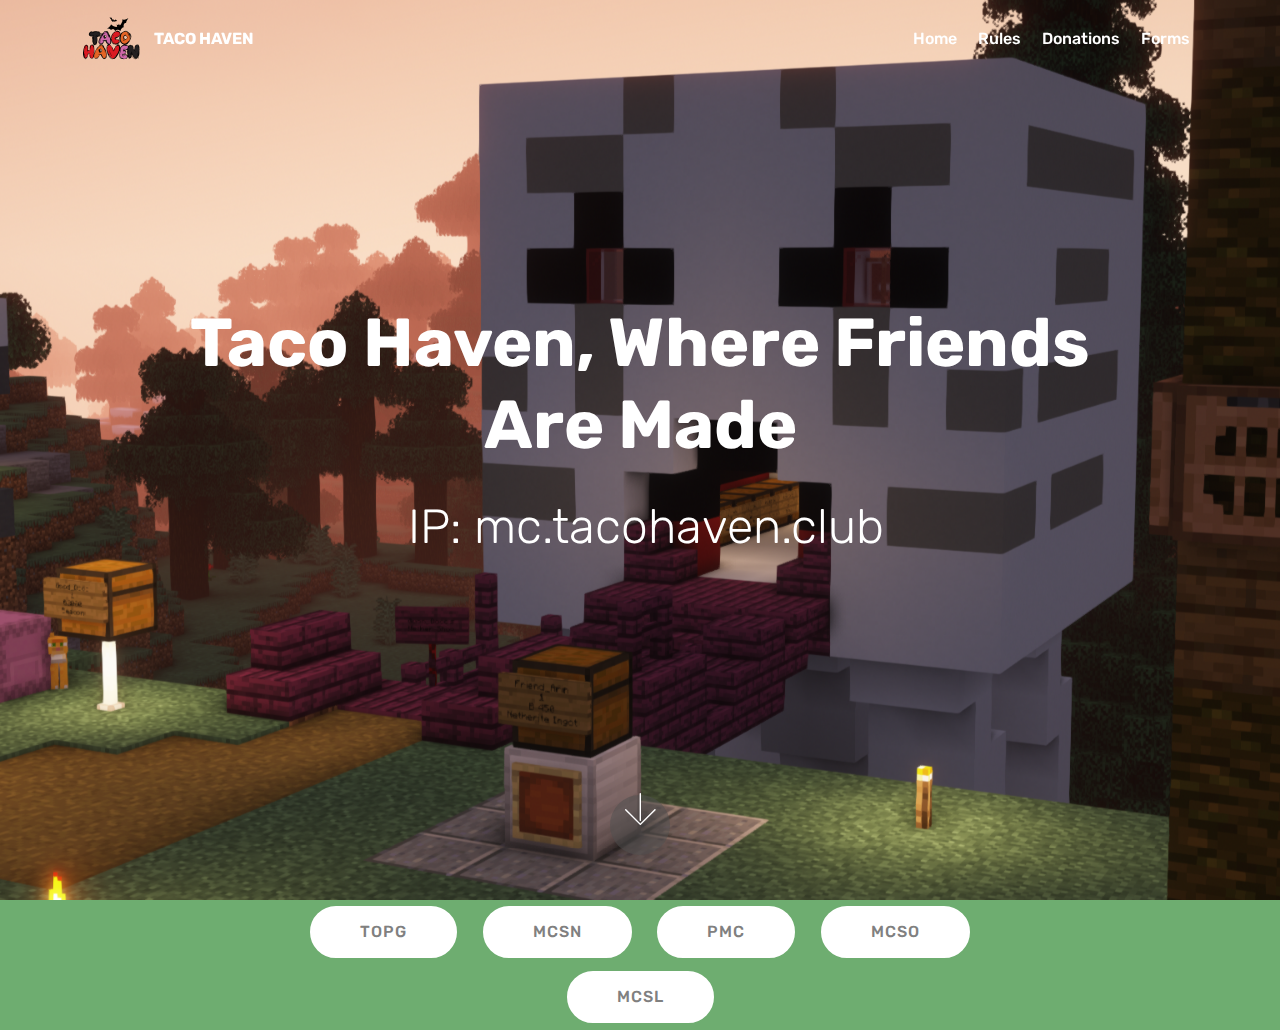
==== index.html @ 1fbe201d "Update index.html" ====
<!DOCTYPE html>
<html >
<head>
  <!-- Site made with Mobirise Website Builder v4.7.5, https://mobirise.com -->
  <meta charset="UTF-8">
  <meta http-equiv="X-UA-Compatible" content="IE=edge">
  <meta name="generator" content="Mobirise v4.7.5, mobirise.com">
  <meta name="viewport" content="width=device-width, initial-scale=1, minimum-scale=1">
  <link rel="shortcut icon" href="assets/images/logo.png-1-122x122.png" type="image/x-icon">
  <meta name="description" content="A Home Built By Taco">
  <title>Home</title>
  <link rel="stylesheet" href="assets/web/assets/mobirise-icons/mobirise-icons.css">
  <link rel="stylesheet" href="assets/tether/tether.min.css">
  <link rel="stylesheet" href="assets/bootstrap/css/bootstrap.min.css">
  <link rel="stylesheet" href="assets/bootstrap/css/bootstrap-grid.min.css">
  <link rel="stylesheet" href="assets/bootstrap/css/bootstrap-reboot.min.css">
  <link rel="stylesheet" href="assets/dropdown/css/style.css">
  <link rel="stylesheet" href="assets/theme/css/style.css">
  <link rel="stylesheet" href="assets/mobirise/css/mbr-additional.css" type="text/css">
  
  
  
</head>
<body>
  <section class="menu cid-sbFZeVt9je" once="menu" id="menu2-0">

    

    <nav class="navbar navbar-expand beta-menu navbar-dropdown align-items-center navbar-fixed-top navbar-toggleable-sm bg-color transparent">
        <button class="navbar-toggler navbar-toggler-right" type="button" data-toggle="collapse" data-target="#navbarSupportedContent" aria-controls="navbarSupportedContent" aria-expanded="false" aria-label="Toggle navigation">
            <div class="hamburger">
                <span></span>
                <span></span>
                <span></span>
                <span></span>
            </div>
        </button>
        <div class="menu-logo">
            <div class="navbar-brand">
                <span class="navbar-logo">
                    <a href="./">
                        <img src="assets/images/logo.png-1-122x122.png" alt="Mobirise" title="" style="height: 3.8rem;">
                    </a>
                </span>
                <span class="navbar-caption-wrap"><a class="navbar-caption text-white display-4" href="./">TACO HAVEN</a></span>
            </div>
        </div>
        <div class="collapse navbar-collapse" id="navbarSupportedContent">
            <ul class="navbar-nav nav-dropdown nav-right" data-app-modern-menu="true"><li class="nav-item">
                    <a class="nav-link link text-primary display-4" href="./">Home</a>
                </li><li class="nav-item"><a class="nav-link link text-primary display-4" href="Rules.html">Rules</a></li><li class="nav-item"><a class="nav-link link text-primary display-4" href="Donations.html">Donations</a></li>
                <li class="nav-item"><a class="nav-link link text-primary display-4" href="Forms.html">Forms</a></li></ul>
            
        </div>
    </nav>
</section>

<section class="engine"><a href="https://mobirise.me/j">website templates</a></section><section class="cid-sbG0SzFlGH mbr-fullscreen mbr-parallax-background" id="header2-1">

    

    

    <div class="container align-center">
        <div class="row justify-content-md-center">
            <div class="mbr-white col-md-10">
                <h1 class="mbr-section-title mbr-bold pb-3 mbr-fonts-style display-1">Taco Haven, Where Friends Are Made</h1>
                
                <p class="mbr-text pb-3 mbr-fonts-style display-2">&nbsp;IP: mc.tacohaven.club</p>
                
            </div>
        </div>
    </div>
    <div class="mbr-arrow hidden-sm-down" aria-hidden="true">
        <a href="#next">
            <i class="mbri-down mbr-iconfont"></i>
        </a>
    </div>
</section>

<section class="mbr-section content8 cid-sddBpFR9oE" id="content8-i">

    

    <div class="container">
        <div class="media-container-row title">
            <div class="col-12 col-md-8">
                <div class="mbr-section-btn align-center"><a class="btn btn-primary display-4" href="https://bit.ly/tacovote1" target="_blank">TOPG</a> <a class="btn btn-primary display-4" href="https://bit.ly/tacovote4" target="_blank">MCSN</a> <a class="btn btn-primary display-4" href="https://bit.ly/tacovote3" target="_blank">PMC</a> <a class="btn btn-primary display-4" href="https://bit.ly/tacovote2" target="_blank">MCSO</a> <a class="btn btn-primary display-4" href="https://bit.ly/tacovote5" target="_blank">MCSL</a></div>
            </div>
        </div>
    </div>
</section>


  <script src="assets/web/assets/jquery/jquery.min.js"></script>
  <script src="assets/popper/popper.min.js"></script>
  <script src="assets/tether/tether.min.js"></script>
  <script src="assets/bootstrap/js/bootstrap.min.js"></script>
  <script src="assets/smoothscroll/smooth-scroll.js"></script>
  <script src="assets/dropdown/js/script.min.js"></script>
  <script src="assets/touchswipe/jquery.touch-swipe.min.js"></script>
  <script src="assets/parallax/jarallax.min.js"></script>
  <script src="assets/theme/js/script.js"></script>
  
  
</body>
</html>
---- assets/web/assets/mobirise-icons/mobirise-icons.css ----
@font-face {
  font-family: 'MobiriseIcons';
  src:  url('mobirise-icons.eot?spat4u');
  src:  url('mobirise-icons.eot?spat4u#iefix') format('embedded-opentype'),
    url('mobirise-icons.ttf?spat4u') format('truetype'),
    url('mobirise-icons.woff?spat4u') format('woff'),
    url('mobirise-icons.svg?spat4u#MobiriseIcons') format('svg');
  font-weight: normal;
  font-style: normal;
}

[class^="mbri-"], [class*=" mbri-"] {
  /* use !important to prevent issues with browser extensions that change fonts */
  font-family: MobiriseIcons !important;
  speak: none;
  font-style: normal;
  font-weight: normal;
  font-variant: normal;
  text-transform: none;
  line-height: 1;

  /* Better Font Rendering =========== */
  -webkit-font-smoothing: antialiased;
  -moz-osx-font-smoothing: grayscale;
}

.mbri-add-submenu:before {
  content: "\e900";
}
.mbri-alert:before {
  content: "\e901";
}
.mbri-align-center:before {
  content: "\e902";
}
.mbri-align-justify:before {
  content: "\e903";
}
.mbri-align-left:before {
  content: "\e904";
}
.mbri-align-right:before {
  content: "\e905";
}
.mbri-android:before {
  content: "\e906";
}
.mbri-apple:before {
  content: "\e907";
}
.mbri-arrow-down:before {
  content: "\e908";
}
.mbri-arrow-next:before {
  content: "\e909";
}
.mbri-arrow-prev:before {
  content: "\e90a";
}
.mbri-arrow-up:before {
  content: "\e90b";
}
.mbri-bold:before {
  content: "\e90c";
}
.mbri-bookmark:before {
  content: "\e90d";
}
.mbri-bootstrap:before {
  content: "\e90e";
}
.mbri-briefcase:before {
  content: "\e90f";
}
.mbri-browse:before {
  content: "\e910";
}
.mbri-bulleted-list:before {
  content: "\e911";
}
.mbri-calendar:before {
  content: "\e912";
}
.mbri-camera:before {
  content: "\e913";
}
.mbri-cart-add:before {
  content: "\e914";
}
.mbri-cart-full:before {
  content: "\e915";
}
.mbri-cash:before {
  content: "\e916";
}
.mbri-change-style:before {
  content: "\e917";
}
.mbri-chat:before {
  content: "\e918";
}
.mbri-clock:before {
  content: "\e919";
}
.mbri-close:before {
  content: "\e91a";
}
.mbri-cloud:before {
  content: "\e91b";
}
.mbri-code:before {
  content: "\e91c";
}
.mbri-contact-form:before {
  content: "\e91d";
}
.mbri-credit-card:before {
  content: "\e91e";
}
.mbri-cursor-click:before {
  content: "\e91f";
}
.mbri-cust-feedback:before {
  content: "\e920";
}
.mbri-database:before {
  content: "\e921";
}
.mbri-delivery:before {
  content: "\e922";
}
.mbri-desktop:before {
  content: "\e923";
}
.mbri-devices:before {
  content: "\e924";
}
.mbri-down:before {
  content: "\e925";
}
.mbri-download:before {
  content: "\e989";
}
.mbri-drag-n-drop:before {
  content: "\e927";
}
.mbri-drag-n-drop2:before {
  content: "\e928";
}
.mbri-edit:before {
  content: "\e929";
}
.mbri-edit2:before {
  content: "\e92a";
}
.mbri-error:before {
  content: "\e92b";
}
.mbri-extension:before {
  content: "\e92c";
}
.mbri-features:before {
  content: "\e92d";
}
.mbri-file:before {
  content: "\e92e";
}
.mbri-flag:before {
  content: "\e92f";
}
.mbri-folder:before {
  content: "\e930";
}
.mbri-gift:before {
  content: "\e931";
}
.mbri-github:before {
  content: "\e932";
}
.mbri-globe:before {
  content: "\e933";
}
.mbri-globe-2:before {
  content: "\e934";
}
.mbri-growing-chart:before {
  content: "\e935";
}
.mbri-hearth:before {
  content: "\e936";
}
.mbri-help:before {
  content: "\e937";
}
.mbri-home:before {
  content: "\e938";
}
.mbri-hot-cup:before {
  content: "\e939";
}
.mbri-idea:before {
  content: "\e93a";
}
.mbri-image-gallery:before {
  content: "\e93b";
}
.mbri-image-slider:before {
  content: "\e93c";
}
.mbri-info:before {
  content: "\e93d";
}
.mbri-italic:before {
  content: "\e93e";
}
.mbri-key:before {
  content: "\e93f";
}
.mbri-laptop:before {
  content: "\e940";
}
.mbri-layers:before {
  content: "\e941";
}
.mbri-left-right:before {
  content: "\e942";
}
.mbri-left:before {
  content: "\e943";
}
.mbri-letter:before {
  content: "\e944";
}
.mbri-like:before {
  content: "\e945";
}
.mbri-link:before {
  content: "\e946";
}
.mbri-lock:before {
  content: "\e947";
}
.mbri-login:before {
  content: "\e948";
}
.mbri-logout:before {
  content: "\e949";
}
.mbri-magic-stick:before {
  content: "\e94a";
}
.mbri-map-pin:before {
  content: "\e94b";
}
.mbri-menu:before {
  content: "\e94c";
}
.mbri-mobile:before {
  content: "\e94d";
}
.mbri-mobile2:before {
  content: "\e94e";
}
.mbri-mobirise:before {
  content: "\e94f";
}
.mbri-more-horizontal:before {
  content: "\e950";
}
.mbri-more-vertical:before {
  content: "\e951";
}
.mbri-music:before {
  content: "\e952";
}
.mbri-new-file:before {
  content: "\e953";
}
.mbri-numbered-list:before {
  content: "\e954";
}
.mbri-opened-folder:before {
  content: "\e955";
}
.mbri-pages:before {
  content: "\e956";
}
.mbri-paper-plane:before {
  content: "\e957";
}
.mbri-paperclip:before {
  content: "\e958";
}
.mbri-photo:before {
  content: "\e959";
}
.mbri-photos:before {
  content: "\e95a";
}
.mbri-pin:before {
  content: "\e95b";
}
.mbri-play:before {
  content: "\e95c";
}
.mbri-plus:before {
  content: "\e95d";
}
.mbri-preview:before {
  content: "\e95e";
}
.mbri-print:before {
  content: "\e95f";
}
.mbri-protect:before {
  content: "\e960";
}
.mbri-question:before {
  content: "\e961";
}
.mbri-quote-left:before {
  content: "\e962";
}
.mbri-quote-right:before {
  content: "\e963";
}
.mbri-refresh:before {
  content: "\e964";
}
.mbri-responsive:before {
  content: "\e965";
}
.mbri-right:before {
  content: "\e966";
}
.mbri-rocket:before {
  content: "\e967";
}
.mbri-sad-face:before {
  content: "\e968";
}
.mbri-sale:before {
  content: "\e969";
}
.mbri-save:before {
  content: "\e96a";
}
.mbri-search:before {
  content: "\e96b";
}
.mbri-setting:before {
  content: "\e96c";
}
.mbri-setting2:before {
  content: "\e96d";
}
.mbri-setting3:before {
  content: "\e96e";
}
.mbri-share:before {
  content: "\e96f";
}
.mbri-shopping-bag:before {
  content: "\e970";
}
.mbri-shopping-basket:before {
  content: "\e971";
}
.mbri-shopping-cart:before {
  content: "\e972";
}
.mbri-sites:before {
  content: "\e973";
}
.mbri-smile-face:before {
  content: "\e974";
}
.mbri-speed:before {
  content: "\e975";
}
.mbri-star:before {
  content: "\e976";
}
.mbri-success:before {
  content: "\e977";
}
.mbri-sun:before {
  content: "\e978";
}
.mbri-sun2:before {
  content: "\e979";
}
.mbri-tablet:before {
  content: "\e97a";
}
.mbri-tablet-vertical:before {
  content: "\e97b";
}
.mbri-target:before {
  content: "\e97c";
}
.mbri-timer:before {
  content: "\e97d";
}
.mbri-to-ftp:before {
  content: "\e97e";
}
.mbri-to-local-drive:before {
  content: "\e97f";
}
.mbri-touch-swipe:before {
  content: "\e980";
}
.mbri-touch:before {
  content: "\e981";
}
.mbri-trash:before {
  content: "\e982";
}
.mbri-underline:before {
  content: "\e983";
}
.mbri-unlink:before {
  content: "\e984";
}
.mbri-unlock:before {
  content: "\e985";
}
.mbri-up-down:before {
  content: "\e986";
}
.mbri-up:before {
  content: "\e987";
}
.mbri-update:before {
  content: "\e988";
}
.mbri-upload:before {
 content: "\e926"; 
}
.mbri-user:before {
  content: "\e98a";
}
.mbri-user2:before {
  content: "\e98b";
}
.mbri-users:before {
  content: "\e98c";
}
.mbri-video:before {
  content: "\e98d";
}
.mbri-video-play:before {
  content: "\e98e";
}
.mbri-watch:before {
  content: "\e98f";
}
.mbri-website-theme:before {
  content: "\e990";
}
.mbri-wifi:before {
  content: "\e991";
}
.mbri-windows:before {
  content: "\e992";
}
.mbri-zoom-out:before {
  content: "\e993";
}
.mbri-redo:before {
  content: "\e994";
}
.mbri-undo:before {
  content: "\e995";
}
---- assets/dropdown/css/style.css ----
.navbar-dropdown {
  left: 0;
  padding: 0;
  position: absolute;
  right: 0;
  top: 0;
  transition: all 0.45s ease;
  z-index: 1030;
  background: #282828; }
  .navbar-dropdown .navbar-logo {
    margin-right: 0.8rem;
    transition: margin 0.3s ease-in-out;
    vertical-align: middle; }
    .navbar-dropdown .navbar-logo img {
      height: 3.125rem;
      transition: all 0.3s ease-in-out; }
    .navbar-dropdown .navbar-logo.mbr-iconfont {
      font-size: 3.125rem;
      line-height: 3.125rem; }
  .navbar-dropdown .navbar-caption {
    font-weight: 700;
    white-space: normal;
    vertical-align: -4px;
    line-height: 3.125rem !important; }
    .navbar-dropdown .navbar-caption, .navbar-dropdown .navbar-caption:hover {
      color: inherit;
      text-decoration: none; }
  .navbar-dropdown .mbr-iconfont + .navbar-caption {
    vertical-align: -1px; }
  .navbar-dropdown.navbar-fixed-top {
    position: fixed; }
  .navbar-dropdown .navbar-brand span {
    vertical-align: -4px; }
  .navbar-dropdown.bg-color.transparent {
    background: none; }
  .navbar-dropdown.navbar-short .navbar-brand {
    padding: 0.625rem 0; }
    .navbar-dropdown.navbar-short .navbar-brand span {
      vertical-align: -1px; }
  .navbar-dropdown.navbar-short .navbar-caption {
    line-height: 2.375rem !important;
    vertical-align: -2px; }
  .navbar-dropdown.navbar-short .navbar-logo {
    margin-right: 0.5rem; }
    .navbar-dropdown.navbar-short .navbar-logo img {
      height: 2.375rem; }
    .navbar-dropdown.navbar-short .navbar-logo.mbr-iconfont {
      font-size: 2.375rem;
      line-height: 2.375rem; }
  .navbar-dropdown.navbar-short .mbr-table-cell {
    height: 3.625rem; }
  .navbar-dropdown .navbar-close {
    left: 0.6875rem;
    position: fixed;
    top: 0.75rem;
    z-index: 1000; }
  .navbar-dropdown .hamburger-icon {
    content: "";
    display: inline-block;
    vertical-align: middle;
    width: 16px;
    -webkit-box-shadow: 0 -6px 0 1px #282828,0 0 0 1px #282828,0 6px 0 1px #282828;
    -moz-box-shadow: 0 -6px 0 1px #282828,0 0 0 1px #282828,0 6px 0 1px #282828;
    box-shadow: 0 -6px 0 1px #282828,0 0 0 1px #282828,0 6px 0 1px #282828; }

.dropdown-menu .dropdown-toggle[data-toggle="dropdown-submenu"]::after {
  border-bottom: 0.35em solid transparent;
  border-left: 0.35em solid;
  border-right: 0;
  border-top: 0.35em solid transparent;
  margin-left: 0.3rem; }

.dropdown-menu .dropdown-item:focus {
  outline: 0; }

.nav-dropdown {
  font-size: 0.75rem;
  font-weight: 500;
  height: auto !important; }
  .nav-dropdown .nav-btn {
    padding-left: 1rem; }
  .nav-dropdown .link {
    margin: .667em 1.667em;
    font-weight: 500;
    padding: 0;
    transition: color .2s ease-in-out; }
    .nav-dropdown .link.dropdown-toggle {
      margin-right: 2.583em; }
      .nav-dropdown .link.dropdown-toggle::after {
        margin-left: .25rem;
        border-top: 0.35em solid;
        border-right: 0.35em solid transparent;
        border-left: 0.35em solid transparent;
        border-bottom: 0; }
      .nav-dropdown .link.dropdown-toggle[aria-expanded="true"] {
        margin: 0;
        padding: 0.667em 3.263em  0.667em 1.667em; }
  .nav-dropdown .link::after,
  .nav-dropdown .dropdown-item::after {
    color: inherit; }
  .nav-dropdown .btn {
    font-size: 0.75rem;
    font-weight: 700;
    letter-spacing: 0;
    margin-bottom: 0;
    padding-left: 1.25rem;
    padding-right: 1.25rem; }
  .nav-dropdown .dropdown-menu {
    border-radius: 0;
    border: 0;
    left: 0;
    margin: 0;
    padding-bottom: 1.25rem;
    padding-top: 1.25rem;
    position: relative; }
  .nav-dropdown .dropdown-submenu {
    margin-left: 0.125rem;
    top: 0; }
  .nav-dropdown .dropdown-item {
    font-weight: 500;
    line-height: 2;
    padding: 0.3846em 4.615em 0.3846em 1.5385em;
    position: relative;
    transition: color .2s ease-in-out, background-color .2s ease-in-out; }
    .nav-dropdown .dropdown-item::after {
      margin-top: -0.3077em;
      position: absolute;
      right: 1.1538em;
      top: 50%; }
    .nav-dropdown .dropdown-item:focus, .nav-dropdown .dropdown-item:hover {
      background: none; }

@media (max-width: 767px) {
  .nav-dropdown.navbar-toggleable-sm {
    bottom: 0;
    display: none;
    left: 0;
    overflow-x: hidden;
    position: fixed;
    top: 0;
    transform: translateX(-100%);
    -ms-transform: translateX(-100%);
    -webkit-transform: translateX(-100%);
    width: 18.75rem;
    z-index: 999; } }
.nav-dropdown.navbar-toggleable-xl {
  bottom: 0;
  display: none;
  left: 0;
  overflow-x: hidden;
  position: fixed;
  top: 0;
  transform: translateX(-100%);
  -ms-transform: translateX(-100%);
  -webkit-transform: translateX(-100%);
  width: 18.75rem;
  z-index: 999; }

.nav-dropdown-sm {
  display: block !important;
  overflow-x: hidden;
  overflow: auto;
  padding-top: 3.875rem; }
  .nav-dropdown-sm::after {
    content: "";
    display: block;
    height: 3rem;
    width: 100%; }
  .nav-dropdown-sm.collapse.in ~ .navbar-close {
    display: block !important; }
  .nav-dropdown-sm.collapsing, .nav-dropdown-sm.collapse.in {
    transform: translateX(0);
    -ms-transform: translateX(0);
    -webkit-transform: translateX(0);
    transition: all 0.25s ease-out;
    -webkit-transition: all 0.25s ease-out;
    background: #282828; }
  .nav-dropdown-sm.collapsing[aria-expanded="false"] {
    transform: translateX(-100%);
    -ms-transform: translateX(-100%);
    -webkit-transform: translateX(-100%); }
  .nav-dropdown-sm .nav-item {
    display: block;
    margin-left: 0 !important;
    padding-left: 0; }
  .nav-dropdown-sm .link,
  .nav-dropdown-sm .dropdown-item {
    border-top: 1px dotted rgba(255, 255, 255, 0.1);
    font-size: 0.8125rem;
    line-height: 1.6;
    margin: 0 !important;
    padding: 0.875rem 2.4rem 0.875rem 1.5625rem !important;
    position: relative;
    white-space: normal; }
    .nav-dropdown-sm .link:focus, .nav-dropdown-sm .link:hover,
    .nav-dropdown-sm .dropdown-item:focus,
    .nav-dropdown-sm .dropdown-item:hover {
      background: rgba(0, 0, 0, 0.2) !important;
      color: #c0a375; }
  .nav-dropdown-sm .nav-btn {
    position: relative;
    padding: 1.5625rem 1.5625rem 0 1.5625rem; }
    .nav-dropdown-sm .nav-btn::before {
      border-top: 1px dotted rgba(255, 255, 255, 0.1);
      content: "";
      left: 0;
      position: absolute;
      top: 0;
      width: 100%; }
    .nav-dropdown-sm .nav-btn + .nav-btn {
      padding-top: 0.625rem; }
      .nav-dropdown-sm .nav-btn + .nav-btn::before {
        display: none; }
  .nav-dropdown-sm .btn {
    padding: 0.625rem 0; }
  .nav-dropdown-sm .dropdown-toggle[data-toggle="dropdown-submenu"]::after {
    margin-left: .25rem;
    border-top: 0.35em solid;
    border-right: 0.35em solid transparent;
    border-left: 0.35em solid transparent;
    border-bottom: 0; }
  .nav-dropdown-sm .dropdown-toggle[data-toggle="dropdown-submenu"][aria-expanded="true"]::after {
    border-top: 0;
    border-right: 0.35em solid transparent;
    border-left: 0.35em solid transparent;
    border-bottom: 0.35em solid; }
  .nav-dropdown-sm .dropdown-menu {
    margin: 0;
    padding: 0;
    position: relative;
    top: 0;
    left: 0;
    width: 100%;
    border: 0;
    float: none;
    border-radius: 0;
    background: none; }
  .nav-dropdown-sm .dropdown-submenu {
    left: 100%;
    margin-left: 0.125rem;
    margin-top: -1.25rem;
    top: 0; }

.navbar-toggleable-sm .nav-dropdown .dropdown-menu {
  position: absolute; }

.navbar-toggleable-sm .nav-dropdown .dropdown-submenu {
  left: 100%;
  margin-left: 0.125rem;
  margin-top: -1.25rem;
  top: 0; }

.navbar-toggleable-sm.opened .nav-dropdown .dropdown-menu {
  position: relative; }

.navbar-toggleable-sm.opened .nav-dropdown .dropdown-submenu {
  left: 0;
  margin-left: 00rem;
  margin-top: 0rem;
  top: 0; }

.is-builder .nav-dropdown.collapsing {
  transition: none !important; }

/*# sourceMappingURL=style.css.map */
---- assets/theme/css/style.css ----
/*!
 * Mobirise v4 theme (https://mobirise.com/)
 * Copyright 2017 Mobirise
 */
section {
  background-color: #eeeeee; }

section,
.container,
.container-fluid {
  position: relative;
  word-wrap: break-word; }

a.mbr-iconfont:hover {
  text-decoration: none; }

.article .lead p, .article .lead ul, .article .lead ol, .article .lead pre, .article .lead blockquote {
  margin-bottom: 0; }

a {
  font-style: normal;
  font-weight: 400;
  cursor: pointer; }
  a, a:hover {
    text-decoration: none; }

figure {
  margin-bottom: 0; }

body {
  color: #232323; }

h1, h2, h3, h4, h5, h6,
.h1, .h2, .h3, .h4, .h5, .h6,
.display-1, .display-2, .display-3, .display-4 {
  line-height: 1;
  word-break: break-word;
  word-wrap: break-word; }

b, strong {
  font-weight: bold; }

blockquote {
  padding: 10px 0 10px 20px;
  position: relative;
  border-left: 2px solid;
  border-color: #ff3366; }

input:-webkit-autofill, input:-webkit-autofill:hover, input:-webkit-autofill:focus, input:-webkit-autofill:active {
  transition-delay: 9999s;
  transition-property: background-color, color; }

textarea[type="hidden"] {
  display: none; }

body {
  position: relative; }

section {
  background-position: 50% 50%;
  background-repeat: no-repeat;
  background-size: cover; }
  section .mbr-background-video,
  section .mbr-background-video-preview {
    position: absolute;
    bottom: 0;
    left: 0;
    right: 0;
    top: 0; }

.hidden {
  visibility: hidden; }

.mbr-z-index20 {
  z-index: 20; }

/*! Base colors */
.mbr-white {
  color: #ffffff; }

.mbr-black {
  color: #000000; }

.mbr-bg-white {
  background-color: #ffffff; }

.mbr-bg-black {
  background-color: #000000; }

/*! Text-aligns */
.align-left {
  text-align: left; }

.align-center {
  text-align: center; }

.align-right {
  text-align: right; }

@media (max-width: 767px) {
  .align-left, .align-center, .align-right, .mbr-section-btn, .mbr-section-title {
    text-align: center; } }
/*! Font-weight  */
.mbr-light {
  font-weight: 300; }

.mbr-regular {
  font-weight: 400; }

.mbr-semibold {
  font-weight: 500; }

.mbr-bold {
  font-weight: 700; }

/*! Media  */
.media-size-item {
  -webkit-flex: 1 1 auto;
  -moz-flex: 1 1 auto;
  -ms-flex: 1 1 auto;
  -o-flex: 1 1 auto;
  flex: 1 1 auto; }

.media-content {
  -webkit-flex-basis: 100%;
  flex-basis: 100%; }

.media-container-row {
  display: -ms-flexbox;
  display: -webkit-flex;
  display: flex;
  -webkit-flex-direction: row;
  -ms-flex-direction: row;
  flex-direction: row;
  -webkit-flex-wrap: wrap;
  -ms-flex-wrap: wrap;
  flex-wrap: wrap;
  -webkit-justify-content: center;
  -ms-flex-pack: center;
  justify-content: center;
  -webkit-align-content: center;
  -ms-flex-line-pack: center;
  align-content: center;
  -webkit-align-items: start;
  -ms-flex-align: start;
  align-items: start; }
  .media-container-row .media-size-item {
    width: 400px; }

.media-container-column {
  display: -ms-flexbox;
  display: -webkit-flex;
  display: flex;
  -webkit-flex-direction: column;
  -ms-flex-direction: column;
  flex-direction: column;
  -webkit-flex-wrap: wrap;
  -ms-flex-wrap: wrap;
  flex-wrap: wrap;
  -webkit-justify-content: center;
  -ms-flex-pack: center;
  justify-content: center;
  -webkit-align-content: center;
  -ms-flex-line-pack: center;
  align-content: center;
  -webkit-align-items: stretch;
  -ms-flex-align: stretch;
  align-items: stretch; }
  .media-container-column > * {
    width: 100%; }

@media (min-width: 992px) {
  .media-container-row {
    -webkit-flex-wrap: nowrap;
    -ms-flex-wrap: nowrap;
    flex-wrap: nowrap; } }
figure {
  overflow: hidden; }

figure[mbr-media-size] {
  transition: width 0.1s; }

.mbr-figure img, .mbr-figure iframe {
  display: block;
  width: 100%; }

.card {
  background-color: transparent;
  border: none; }

.card-img {
  text-align: center;
  flex-shrink: 0; }

.media {
  max-width: 100%;
  margin: 0 auto; }

.mbr-figure {
  -ms-flex-item-align: center;
  -ms-grid-row-align: center;
  -webkit-align-self: center;
  align-self: center; }

.media-container > div {
  max-width: 100%; }

.mbr-figure img, .card-img img {
  width: 100%; }

@media (max-width: 991px) {
  .media-size-item {
    width: auto !important; }

  .media {
    width: auto; }

  .mbr-figure {
    width: 100% !important; } }
/*! Buttons */
.mbr-section-btn {
  margin-left: -.25rem;
  margin-right: -.25rem;
  font-size: 0; }

nav .mbr-section-btn {
  margin-left: 0rem;
  margin-right: 0rem; }

/*! Btn icon margin */
.btn .mbr-iconfont, .btn.btn-sm .mbr-iconfont {
  cursor: pointer;
  margin-right: 0.5rem; }

.btn.btn-md .mbr-iconfont, .btn.btn-md .mbr-iconfont {
  margin-right: 0.8rem; }

.mbr-regular {
  font-weight: 400; }

.mbr-semibold {
  font-weight: 500; }

.mbr-bold {
  font-weight: 700; }

[type="submit"] {
  -webkit-appearance: none; }

/*! Full-screen */
.mbr-fullscreen .mbr-overlay {
  min-height: 100vh; }

.mbr-fullscreen {
  display: flex;
  display: -webkit-flex;
  display: -moz-flex;
  display: -ms-flex;
  display: -o-flex;
  align-items: center;
  -webkit-align-items: center;
  min-height: 100vh;
  padding-top: 3rem;
  padding-bottom: 3rem; }

/*! Map */
.map {
  height: 25rem;
  position: relative; }
  .map iframe {
    width: 100%;
    height: 100%; }

/* Form */
.form-asterisk {
  font-family: initial;
  position: absolute;
  top: -2px;
  font-weight: normal; }

/*! Scroll to top arrow */
.mbr-arrow-up {
  bottom: 25px;
  right: 90px;
  position: fixed;
  text-align: right;
  z-index: 5000;
  color: #ffffff;
  font-size: 32px;
  transform: rotate(180deg);
  -webkit-transform: rotate(180deg); }

.mbr-arrow-up a {
  background: rgba(0, 0, 0, 0.2);
  border-radius: 3px;
  color: #fff;
  display: inline-block;
  height: 60px;
  width: 60px;
  outline-style: none !important;
  position: relative;
  text-decoration: none;
  transition: all .3s ease-in-out;
  cursor: pointer;
  text-align: center; }
  .mbr-arrow-up a:hover {
    background-color: rgba(0, 0, 0, 0.4); }
  .mbr-arrow-up a i {
    line-height: 60px; }

.mbr-arrow-up-icon {
  display: block;
  color: #fff; }

.mbr-arrow-up-icon::before {
  content: "\203a";
  display: inline-block;
  font-family: serif;
  font-size: 32px;
  line-height: 1;
  font-style: normal;
  position: relative;
  top: 6px;
  left: -4px;
  -webkit-transform: rotate(-90deg);
  transform: rotate(-90deg); }

/*! Arrow Down */
.mbr-arrow {
  position: absolute;
  bottom: 45px;
  left: 50%;
  width: 60px;
  height: 60px;
  cursor: pointer;
  background-color: rgba(80, 80, 80, 0.5);
  border-radius: 50%;
  -webkit-transform: translateX(-50%);
  transform: translateX(-50%); }
  .mbr-arrow > a {
    display: inline-block;
    text-decoration: none;
    outline-style: none;
    -webkit-animation: arrowdown 1.7s ease-in-out infinite;
    animation: arrowdown 1.7s ease-in-out infinite; }
    .mbr-arrow > a > i {
      position: absolute;
      top: -2px;
      left: 15px;
      font-size: 2rem; }

@keyframes arrowdown {
  0% {
    transform: translateY(0px);
    -webkit-transform: translateY(0px); }
  50% {
    transform: translateY(-5px);
    -webkit-transform: translateY(-5px); }
  100% {
    transform: translateY(0px);
    -webkit-transform: translateY(0px); } }
@-webkit-keyframes arrowdown {
  0% {
    transform: translateY(0px);
    -webkit-transform: translateY(0px); }
  50% {
    transform: translateY(-5px);
    -webkit-transform: translateY(-5px); }
  100% {
    transform: translateY(0px);
    -webkit-transform: translateY(0px); } }
@media (max-width: 500px) {
  .mbr-arrow-up {
    left: 50%;
    right: auto;
    transform: translateX(-50%) rotate(180deg);
    -webkit-transform: translateX(-50%) rotate(180deg); } }
/*Gradients animation*/
@keyframes gradient-animation {
  from {
    background-position: 0% 100%;
    animation-timing-function: ease-in-out; }
  to {
    background-position: 100% 0%;
    animation-timing-function: ease-in-out; } }
@-webkit-keyframes gradient-animation {
  from {
    background-position: 0% 100%;
    animation-timing-function: ease-in-out; }
  to {
    background-position: 100% 0%;
    animation-timing-function: ease-in-out; } }
.bg-gradient {
  background-size: 200% 200%;
  animation: gradient-animation 5s infinite alternate;
  -webkit-animation: gradient-animation 5s infinite alternate; }

.menu .navbar-brand {
  display: -webkit-flex; }
  .menu .navbar-brand span {
    display: flex;
    display: -webkit-flex; }
  .menu .navbar-brand .navbar-caption-wrap {
    display: -webkit-flex; }
  .menu .navbar-brand .navbar-logo img {
    display: -webkit-flex; }
@media (min-width: 768px) and (max-width: 991px) {
  .menu .navbar-toggleable-sm .navbar-nav {
    display: -webkit-box;
    display: -webkit-flex;
    display: -ms-flexbox; } }
@media (min-width: 992px) {
  .menu .navbar-nav.nav-dropdown {
    display: -webkit-flex; }
  .menu .navbar-toggleable-sm .navbar-collapse {
    display: -webkit-flex !important; } }

/*# sourceMappingURL=style.css.map */
.engine {
	position: absolute;
	text-indent: -2400px;
	text-align: center;
	padding: 0;
	top: 0;
	left: -2400px;
}
---- assets/mobirise/css/mbr-additional.css ----
@import url(https://fonts.googleapis.com/css?family=Rubik:300,300i,400,400i,500,500i,700,700i,900,900i);





body {
  font-style: normal;
  line-height: 1.5;
}
.mbr-section-title {
  font-style: normal;
  line-height: 1.2;
}
.mbr-section-subtitle {
  line-height: 1.3;
}
.mbr-text {
  font-style: normal;
  line-height: 1.6;
}
.display-1 {
  font-family: 'Rubik', sans-serif;
  font-size: 4.25rem;
}
.display-1 > .mbr-iconfont {
  font-size: 6.8rem;
}
.display-2 {
  font-family: 'Rubik', sans-serif;
  font-size: 3rem;
}
.display-2 > .mbr-iconfont {
  font-size: 4.8rem;
}
.display-4 {
  font-family: 'Rubik', sans-serif;
  font-size: 1rem;
}
.display-4 > .mbr-iconfont {
  font-size: 1.6rem;
}
.display-5 {
  font-family: 'Rubik', sans-serif;
  font-size: 1.5rem;
}
.display-5 > .mbr-iconfont {
  font-size: 2.4rem;
}
.display-7 {
  font-family: 'Rubik', sans-serif;
  font-size: 1rem;
}
.display-7 > .mbr-iconfont {
  font-size: 1.6rem;
}
/* ---- Fluid typography for mobile devices ---- */
/* 1.4 - font scale ratio ( bootstrap == 1.42857 ) */
/* 100vw - current viewport width */
/* (48 - 20)  48 == 48rem == 768px, 20 == 20rem == 320px(minimal supported viewport) */
/* 0.65 - min scale variable, may vary */
@media (max-width: 768px) {
  .display-1 {
    font-size: 3.4rem;
    font-size: calc( 2.1374999999999997rem + (4.25 - 2.1374999999999997) * ((100vw - 20rem) / (48 - 20)));
    line-height: calc( 1.4 * (2.1374999999999997rem + (4.25 - 2.1374999999999997) * ((100vw - 20rem) / (48 - 20))));
  }
  .display-2 {
    font-size: 2.4rem;
    font-size: calc( 1.7rem + (3 - 1.7) * ((100vw - 20rem) / (48 - 20)));
    line-height: calc( 1.4 * (1.7rem + (3 - 1.7) * ((100vw - 20rem) / (48 - 20))));
  }
  .display-4 {
    font-size: 0.8rem;
    font-size: calc( 1rem + (1 - 1) * ((100vw - 20rem) / (48 - 20)));
    line-height: calc( 1.4 * (1rem + (1 - 1) * ((100vw - 20rem) / (48 - 20))));
  }
  .display-5 {
    font-size: 1.2rem;
    font-size: calc( 1.175rem + (1.5 - 1.175) * ((100vw - 20rem) / (48 - 20)));
    line-height: calc( 1.4 * (1.175rem + (1.5 - 1.175) * ((100vw - 20rem) / (48 - 20))));
  }
}
/* Buttons */
.btn {
  font-weight: 500;
  border-width: 2px;
  font-style: normal;
  letter-spacing: 1px;
  margin: .4rem .8rem;
  white-space: normal;
  -webkit-transition: all 0.3s ease-in-out;
  -moz-transition: all 0.3s ease-in-out;
  transition: all 0.3s ease-in-out;
  padding: 1rem 3rem;
  border-radius: 3px;
  display: inline-flex;
  align-items: center;
  justify-content: center;
  word-break: break-word;
}
.btn-sm {
  font-weight: 500;
  letter-spacing: 1px;
  -webkit-transition: all 0.3s ease-in-out;
  -moz-transition: all 0.3s ease-in-out;
  transition: all 0.3s ease-in-out;
  padding: 0.6rem 1.5rem;
  border-radius: 3px;
}
.btn-md {
  font-weight: 500;
  letter-spacing: 1px;
  margin: .4rem .8rem !important;
  -webkit-transition: all 0.3s ease-in-out;
  -moz-transition: all 0.3s ease-in-out;
  transition: all 0.3s ease-in-out;
  padding: 1rem 3rem;
  border-radius: 3px;
}
.btn-lg {
  font-weight: 500;
  letter-spacing: 1px;
  margin: .4rem .8rem !important;
  -webkit-transition: all 0.3s ease-in-out;
  -moz-transition: all 0.3s ease-in-out;
  transition: all 0.3s ease-in-out;
  padding: 1.2rem 3.2rem;
  border-radius: 3px;
}
.bg-primary {
  background-color: #ffffff !important;
}
.bg-success {
  background-color: #f7ed4a !important;
}
.bg-info {
  background-color: #82786e !important;
}
.bg-warning {
  background-color: #879a9f !important;
}
.bg-danger {
  background-color: #b1a374 !important;
}
.btn-primary,
.btn-primary:active {
  background-color: #ffffff !important;
  border-color: #ffffff !important;
  color: #808080 !important;
}
.btn-primary:hover,
.btn-primary:focus,
.btn-primary.focus,
.btn-primary.active {
  color: #808080 !important;
  background-color: #d9d9d9 !important;
  border-color: #d9d9d9 !important;
}
.btn-primary.disabled,
.btn-primary:disabled {
  color: #808080 !important;
  background-color: #d9d9d9 !important;
  border-color: #d9d9d9 !important;
}
.btn-secondary,
.btn-secondary:active {
  background-color: #ff3366 !important;
  border-color: #ff3366 !important;
  color: #ffffff !important;
}
.btn-secondary:hover,
.btn-secondary:focus,
.btn-secondary.focus,
.btn-secondary.active {
  color: #ffffff !important;
  background-color: #e50039 !important;
  border-color: #e50039 !important;
}
.btn-secondary.disabled,
.btn-secondary:disabled {
  color: #ffffff !important;
  background-color: #e50039 !important;
  border-color: #e50039 !important;
}
.btn-info,
.btn-info:active {
  background-color: #82786e !important;
  border-color: #82786e !important;
  color: #ffffff !important;
}
.btn-info:hover,
.btn-info:focus,
.btn-info.focus,
.btn-info.active {
  color: #ffffff !important;
  background-color: #59524b !important;
  border-color: #59524b !important;
}
.btn-info.disabled,
.btn-info:disabled {
  color: #ffffff !important;
  background-color: #59524b !important;
  border-color: #59524b !important;
}
.btn-success,
.btn-success:active {
  background-color: #f7ed4a !important;
  border-color: #f7ed4a !important;
  color: #3f3c03 !important;
}
.btn-success:hover,
.btn-success:focus,
.btn-success.focus,
.btn-success.active {
  color: #3f3c03 !important;
  background-color: #eadd0a !important;
  border-color: #eadd0a !important;
}
.btn-success.disabled,
.btn-success:disabled {
  color: #3f3c03 !important;
  background-color: #eadd0a !important;
  border-color: #eadd0a !important;
}
.btn-warning,
.btn-warning:active {
  background-color: #879a9f !important;
  border-color: #879a9f !important;
  color: #ffffff !important;
}
.btn-warning:hover,
.btn-warning:focus,
.btn-warning.focus,
.btn-warning.active {
  color: #ffffff !important;
  background-color: #617479 !important;
  border-color: #617479 !important;
}
.btn-warning.disabled,
.btn-warning:disabled {
  color: #ffffff !important;
  background-color: #617479 !important;
  border-color: #617479 !important;
}
.btn-danger,
.btn-danger:active {
  background-color: #b1a374 !important;
  border-color: #b1a374 !important;
  color: #ffffff !important;
}
.btn-danger:hover,
.btn-danger:focus,
.btn-danger.focus,
.btn-danger.active {
  color: #ffffff !important;
  background-color: #8b7d4e !important;
  border-color: #8b7d4e !important;
}
.btn-danger.disabled,
.btn-danger:disabled {
  color: #ffffff !important;
  background-color: #8b7d4e !important;
  border-color: #8b7d4e !important;
}
.btn-white {
  color: #333333 !important;
}
.btn-white,
.btn-white:active {
  background-color: #ffffff !important;
  border-color: #ffffff !important;
  color: #808080 !important;
}
.btn-white:hover,
.btn-white:focus,
.btn-white.focus,
.btn-white.active {
  color: #808080 !important;
  background-color: #d9d9d9 !important;
  border-color: #d9d9d9 !important;
}
.btn-white.disabled,
.btn-white:disabled {
  color: #808080 !important;
  background-color: #d9d9d9 !important;
  border-color: #d9d9d9 !important;
}
.btn-black,
.btn-black:active {
  background-color: #333333 !important;
  border-color: #333333 !important;
  color: #ffffff !important;
}
.btn-black:hover,
.btn-black:focus,
.btn-black.focus,
.btn-black.active {
  color: #ffffff !important;
  background-color: #0d0d0d !important;
  border-color: #0d0d0d !important;
}
.btn-black.disabled,
.btn-black:disabled {
  color: #ffffff !important;
  background-color: #0d0d0d !important;
  border-color: #0d0d0d !important;
}
.btn-primary-outline,
.btn-primary-outline:active {
  background: none;
  border-color: #cccccc;
  color: #cccccc;
}
.btn-primary-outline:hover,
.btn-primary-outline:focus,
.btn-primary-outline.focus,
.btn-primary-outline.active {
  color: #808080;
  background-color: #ffffff;
  border-color: #ffffff;
}
.btn-primary-outline.disabled,
.btn-primary-outline:disabled {
  color: #808080 !important;
  background-color: #ffffff !important;
  border-color: #ffffff !important;
}
.btn-secondary-outline,
.btn-secondary-outline:active {
  background: none;
  border-color: #cc0033;
  color: #cc0033;
}
.btn-secondary-outline:hover,
.btn-secondary-outline:focus,
.btn-secondary-outline.focus,
.btn-secondary-outline.active {
  color: #ffffff;
  background-color: #ff3366;
  border-color: #ff3366;
}
.btn-secondary-outline.disabled,
.btn-secondary-outline:disabled {
  color: #ffffff !important;
  background-color: #ff3366 !important;
  border-color: #ff3366 !important;
}
.btn-info-outline,
.btn-info-outline:active {
  background: none;
  border-color: #4b453f;
  color: #4b453f;
}
.btn-info-outline:hover,
.btn-info-outline:focus,
.btn-info-outline.focus,
.btn-info-outline.active {
  color: #ffffff;
  background-color: #82786e;
  border-color: #82786e;
}
.btn-info-outline.disabled,
.btn-info-outline:disabled {
  color: #ffffff !important;
  background-color: #82786e !important;
  border-color: #82786e !important;
}
.btn-success-outline,
.btn-success-outline:active {
  background: none;
  border-color: #d2c609;
  color: #d2c609;
}
.btn-success-outline:hover,
.btn-success-outline:focus,
.btn-success-outline.focus,
.btn-success-outline.active {
  color: #3f3c03;
  background-color: #f7ed4a;
  border-color: #f7ed4a;
}
.btn-success-outline.disabled,
.btn-success-outline:disabled {
  color: #3f3c03 !important;
  background-color: #f7ed4a !important;
  border-color: #f7ed4a !important;
}
.btn-warning-outline,
.btn-warning-outline:active {
  background: none;
  border-color: #55666b;
  color: #55666b;
}
.btn-warning-outline:hover,
.btn-warning-outline:focus,
.btn-warning-outline.focus,
.btn-warning-outline.active {
  color: #ffffff;
  background-color: #879a9f;
  border-color: #879a9f;
}
.btn-warning-outline.disabled,
.btn-warning-outline:disabled {
  color: #ffffff !important;
  background-color: #879a9f !important;
  border-color: #879a9f !important;
}
.btn-danger-outline,
.btn-danger-outline:active {
  background: none;
  border-color: #7a6e45;
  color: #7a6e45;
}
.btn-danger-outline:hover,
.btn-danger-outline:focus,
.btn-danger-outline.focus,
.btn-danger-outline.active {
  color: #ffffff;
  background-color: #b1a374;
  border-color: #b1a374;
}
.btn-danger-outline.disabled,
.btn-danger-outline:disabled {
  color: #ffffff !important;
  background-color: #b1a374 !important;
  border-color: #b1a374 !important;
}
.btn-black-outline,
.btn-black-outline:active {
  background: none;
  border-color: #000000;
  color: #000000;
}
.btn-black-outline:hover,
.btn-black-outline:focus,
.btn-black-outline.focus,
.btn-black-outline.active {
  color: #ffffff;
  background-color: #333333;
  border-color: #333333;
}
.btn-black-outline.disabled,
.btn-black-outline:disabled {
  color: #ffffff !important;
  background-color: #333333 !important;
  border-color: #333333 !important;
}
.btn-white-outline,
.btn-white-outline:active,
.btn-white-outline.active {
  background: none;
  border-color: #ffffff;
  color: #ffffff;
}
.btn-white-outline:hover,
.btn-white-outline:focus,
.btn-white-outline.focus {
  color: #333333;
  background-color: #ffffff;
  border-color: #ffffff;
}
.text-primary {
  color: #ffffff !important;
}
.text-secondary {
  color: #ff3366 !important;
}
.text-success {
  color: #f7ed4a !important;
}
.text-info {
  color: #82786e !important;
}
.text-warning {
  color: #879a9f !important;
}
.text-danger {
  color: #b1a374 !important;
}
.text-white {
  color: #ffffff !important;
}
.text-black {
  color: #000000 !important;
}
a.text-primary:hover,
a.text-primary:focus {
  color: #cccccc !important;
}
a.text-secondary:hover,
a.text-secondary:focus {
  color: #cc0033 !important;
}
a.text-success:hover,
a.text-success:focus {
  color: #d2c609 !important;
}
a.text-info:hover,
a.text-info:focus {
  color: #4b453f !important;
}
a.text-warning:hover,
a.text-warning:focus {
  color: #55666b !important;
}
a.text-danger:hover,
a.text-danger:focus {
  color: #7a6e45 !important;
}
a.text-white:hover,
a.text-white:focus {
  color: #b3b3b3 !important;
}
a.text-black:hover,
a.text-black:focus {
  color: #4d4d4d !important;
}
.alert-success {
  background-color: #70c770;
}
.alert-info {
  background-color: #82786e;
}
.alert-warning {
  background-color: #879a9f;
}
.alert-danger {
  background-color: #b1a374;
}
.mbr-section-btn a.btn:not(.btn-form) {
  border-radius: 100px;
}
.mbr-section-btn a.btn:not(.btn-form):hover,
.mbr-section-btn a.btn:not(.btn-form):focus {
  box-shadow: none !important;
}
.mbr-section-btn a.btn:not(.btn-form):hover,
.mbr-section-btn a.btn:not(.btn-form):focus {
  box-shadow: 0 10px 40px 0 rgba(0, 0, 0, 0.2) !important;
  -webkit-box-shadow: 0 10px 40px 0 rgba(0, 0, 0, 0.2) !important;
}
.mbr-gallery-filter li a {
  border-radius: 100px !important;
}
.mbr-gallery-filter li.active .btn {
  background-color: #ffffff;
  border-color: #ffffff;
  color: #8c8c8c;
}
.mbr-gallery-filter li.active .btn:focus {
  box-shadow: none;
}
.nav-tabs .nav-link {
  border-radius: 100px !important;
}
.btn-form {
  border-radius: 0;
}
.btn-form:hover {
  cursor: pointer;
}
a,
a:hover {
  color: #ffffff;
}
.mbr-plan-header.bg-primary .mbr-plan-subtitle,
.mbr-plan-header.bg-primary .mbr-plan-price-desc {
  color: #ffffff;
}
.mbr-plan-header.bg-success .mbr-plan-subtitle,
.mbr-plan-header.bg-success .mbr-plan-price-desc {
  color: #ffffff;
}
.mbr-plan-header.bg-info .mbr-plan-subtitle,
.mbr-plan-header.bg-info .mbr-plan-price-desc {
  color: #beb8b2;
}
.mbr-plan-header.bg-warning .mbr-plan-subtitle,
.mbr-plan-header.bg-warning .mbr-plan-price-desc {
  color: #ced6d8;
}
.mbr-plan-header.bg-danger .mbr-plan-subtitle,
.mbr-plan-header.bg-danger .mbr-plan-price-desc {
  color: #dfd9c6;
}
/* Scroll to top button*/
.scrollToTop_wraper {
  display: none;
}
#scrollToTop a i:before {
  content: '';
  position: absolute;
  height: 40%;
  top: 25%;
  background: #fff;
  width: 2px;
  left: calc(50% - 1px);
}
#scrollToTop a i:after {
  content: '';
  position: absolute;
  display: block;
  border-top: 2px solid #fff;
  border-right: 2px solid #fff;
  width: 40%;
  height: 40%;
  left: 30%;
  bottom: 30%;
  transform: rotate(135deg);
}
/* Others*/
.note-check a[data-value=Rubik] {
  font-style: normal;
}
.mbr-arrow a {
  color: #ffffff;
}
@media (max-width: 767px) {
  .mbr-arrow {
    display: none;
  }
}
.form-control-label {
  position: relative;
  cursor: pointer;
  margin-bottom: .357em;
  padding: 0;
}
.alert {
  color: #ffffff;
  border-radius: 0;
  border: 0;
  font-size: .875rem;
  line-height: 1.5;
  margin-bottom: 1.875rem;
  padding: 1.25rem;
  position: relative;
}
.alert.alert-form::after {
  background-color: inherit;
  bottom: -7px;
  content: "";
  display: block;
  height: 14px;
  left: 50%;
  margin-left: -7px;
  position: absolute;
  transform: rotate(45deg);
  width: 14px;
}
.form-control {
  background-color: #f5f5f5;
  box-shadow: none;
  color: #565656;
  font-family: 'Rubik', sans-serif;
  font-size: 1rem;
  line-height: 1.43;
  min-height: 3.5em;
  padding: 1.07em .5em;
}
.form-control > .mbr-iconfont {
  font-size: 1.6rem;
}
.form-control,
.form-control:focus {
  border: 1px solid #e8e8e8;
}
.form-active .form-control:invalid {
  border-color: red;
}
.mbr-overlay {
  background-color: #000;
  bottom: 0;
  left: 0;
  opacity: .5;
  position: absolute;
  right: 0;
  top: 0;
  z-index: 0;
}
blockquote {
  font-style: italic;
  padding: 10px 0 10px 20px;
  font-size: 1.09rem;
  position: relative;
  border-color: #ffffff;
  border-width: 3px;
}
ul,
ol,
pre,
blockquote {
  margin-bottom: 2.3125rem;
}
pre {
  background: #f4f4f4;
  padding: 10px 24px;
  white-space: pre-wrap;
}
.inactive {
  -webkit-user-select: none;
  -moz-user-select: none;
  -ms-user-select: none;
  user-select: none;
  pointer-events: none;
  -webkit-user-drag: none;
  user-drag: none;
}
.mbr-section__comments .row {
  justify-content: center;
}
/* Forms */
.mbr-form .btn {
  margin: .4rem 0;
}
.mbr-form .input-group-btn a.btn {
  border-radius: 100px !important;
}
.mbr-form .input-group-btn a.btn:hover {
  box-shadow: 0 10px 40px 0 rgba(0, 0, 0, 0.2);
}
.mbr-form .input-group-btn button[type="submit"] {
  border-radius: 100px !important;
  padding: 1rem 3rem;
}
.mbr-form .input-group-btn button[type="submit"]:hover {
  box-shadow: 0 10px 40px 0 rgba(0, 0, 0, 0.2);
}
.form2 .form-control {
  border-top-left-radius: 100px;
  border-bottom-left-radius: 100px;
}
.form2 .input-group-btn a.btn {
  border-top-left-radius: 0 !important;
  border-bottom-left-radius: 0 !important;
}
.form2 .input-group-btn button[type="submit"] {
  border-top-left-radius: 0 !important;
  border-bottom-left-radius: 0 !important;
}
.form3 input[type="email"] {
  border-radius: 100px !important;
}
@media (max-width: 349px) {
  .form2 input[type="email"] {
    border-radius: 100px !important;
  }
  .form2 .input-group-btn a.btn {
    border-radius: 100px !important;
  }
  .form2 .input-group-btn button[type="submit"] {
    border-radius: 100px !important;
  }
}
@media (max-width: 767px) {
  .btn {
    font-size: .75rem !important;
  }
  .btn .mbr-iconfont {
    font-size: 1rem !important;
  }
}
/* Social block */
.btn-social {
  font-size: 20px;
  border-radius: 50%;
  padding: 0;
  width: 44px;
  height: 44px;
  line-height: 44px;
  text-align: center;
  position: relative;
  border: 2px solid #c0a375;
  border-color: #ffffff;
  color: #232323;
  cursor: pointer;
}
.btn-social i {
  top: 0;
  line-height: 44px;
  width: 44px;
}
.btn-social:hover {
  color: #fff;
  background: #ffffff;
}
.btn-social + .btn {
  margin-left: .1rem;
}
/* Footer */
.mbr-footer-content li::before,
.mbr-footer .mbr-contacts li::before {
  background: #ffffff;
}
.mbr-footer-content li a:hover,
.mbr-footer .mbr-contacts li a:hover {
  color: #ffffff;
}
.footer3 input[type="email"],
.footer4 input[type="email"] {
  border-radius: 100px !important;
}
.footer3 .input-group-btn a.btn,
.footer4 .input-group-btn a.btn {
  border-radius: 100px !important;
}
.footer3 .input-group-btn button[type="submit"],
.footer4 .input-group-btn button[type="submit"] {
  border-radius: 100px !important;
}
/* Headers*/
.header13 .form-inline input[type="email"],
.header14 .form-inline input[type="email"] {
  border-radius: 100px;
}
.header13 .form-inline input[type="text"],
.header14 .form-inline input[type="text"] {
  border-radius: 100px;
}
.header13 .form-inline input[type="tel"],
.header14 .form-inline input[type="tel"] {
  border-radius: 100px;
}
.header13 .form-inline a.btn,
.header14 .form-inline a.btn {
  border-radius: 100px;
}
.header13 .form-inline button,
.header14 .form-inline button {
  border-radius: 100px !important;
}
.offset-1 {
  margin-left: 8.33333%;
}
.offset-2 {
  margin-left: 16.66667%;
}
.offset-3 {
  margin-left: 25%;
}
.offset-4 {
  margin-left: 33.33333%;
}
.offset-5 {
  margin-left: 41.66667%;
}
.offset-6 {
  margin-left: 50%;
}
.offset-7 {
  margin-left: 58.33333%;
}
.offset-8 {
  margin-left: 66.66667%;
}
.offset-9 {
  margin-left: 75%;
}
.offset-10 {
  margin-left: 83.33333%;
}
.offset-11 {
  margin-left: 91.66667%;
}
@media (min-width: 576px) {
  .offset-sm-0 {
    margin-left: 0%;
  }
  .offset-sm-1 {
    margin-left: 8.33333%;
  }
  .offset-sm-2 {
    margin-left: 16.66667%;
  }
  .offset-sm-3 {
    margin-left: 25%;
  }
  .offset-sm-4 {
    margin-left: 33.33333%;
  }
  .offset-sm-5 {
    margin-left: 41.66667%;
  }
  .offset-sm-6 {
    margin-left: 50%;
  }
  .offset-sm-7 {
    margin-left: 58.33333%;
  }
  .offset-sm-8 {
    margin-left: 66.66667%;
  }
  .offset-sm-9 {
    margin-left: 75%;
  }
  .offset-sm-10 {
    margin-left: 83.33333%;
  }
  .offset-sm-11 {
    margin-left: 91.66667%;
  }
}
@media (min-width: 768px) {
  .offset-md-0 {
    margin-left: 0%;
  }
  .offset-md-1 {
    margin-left: 8.33333%;
  }
  .offset-md-2 {
    margin-left: 16.66667%;
  }
  .offset-md-3 {
    margin-left: 25%;
  }
  .offset-md-4 {
    margin-left: 33.33333%;
  }
  .offset-md-5 {
    margin-left: 41.66667%;
  }
  .offset-md-6 {
    margin-left: 50%;
  }
  .offset-md-7 {
    margin-left: 58.33333%;
  }
  .offset-md-8 {
    margin-left: 66.66667%;
  }
  .offset-md-9 {
    margin-left: 75%;
  }
  .offset-md-10 {
    margin-left: 83.33333%;
  }
  .offset-md-11 {
    margin-left: 91.66667%;
  }
}
@media (min-width: 992px) {
  .offset-lg-0 {
    margin-left: 0%;
  }
  .offset-lg-1 {
    margin-left: 8.33333%;
  }
  .offset-lg-2 {
    margin-left: 16.66667%;
  }
  .offset-lg-3 {
    margin-left: 25%;
  }
  .offset-lg-4 {
    margin-left: 33.33333%;
  }
  .offset-lg-5 {
    margin-left: 41.66667%;
  }
  .offset-lg-6 {
    margin-left: 50%;
  }
  .offset-lg-7 {
    margin-left: 58.33333%;
  }
  .offset-lg-8 {
    margin-left: 66.66667%;
  }
  .offset-lg-9 {
    margin-left: 75%;
  }
  .offset-lg-10 {
    margin-left: 83.33333%;
  }
  .offset-lg-11 {
    margin-left: 91.66667%;
  }
}
@media (min-width: 1200px) {
  .offset-xl-0 {
    margin-left: 0%;
  }
  .offset-xl-1 {
    margin-left: 8.33333%;
  }
  .offset-xl-2 {
    margin-left: 16.66667%;
  }
  .offset-xl-3 {
    margin-left: 25%;
  }
  .offset-xl-4 {
    margin-left: 33.33333%;
  }
  .offset-xl-5 {
    margin-left: 41.66667%;
  }
  .offset-xl-6 {
    margin-left: 50%;
  }
  .offset-xl-7 {
    margin-left: 58.33333%;
  }
  .offset-xl-8 {
    margin-left: 66.66667%;
  }
  .offset-xl-9 {
    margin-left: 75%;
  }
  .offset-xl-10 {
    margin-left: 83.33333%;
  }
  .offset-xl-11 {
    margin-left: 91.66667%;
  }
}
.navbar-toggler {
  -webkit-align-self: flex-start;
  -ms-flex-item-align: start;
  align-self: flex-start;
  padding: 0.25rem 0.75rem;
  font-size: 1.25rem;
  line-height: 1;
  background: transparent;
  border: 1px solid transparent;
  -webkit-border-radius: 0.25rem;
  border-radius: 0.25rem;
}
.navbar-toggler:focus,
.navbar-toggler:hover {
  text-decoration: none;
}
.navbar-toggler-icon {
  display: inline-block;
  width: 1.5em;
  height: 1.5em;
  vertical-align: middle;
  content: "";
  background: no-repeat center center;
  -webkit-background-size: 100% 100%;
  -o-background-size: 100% 100%;
  background-size: 100% 100%;
}
.navbar-toggler-left {
  position: absolute;
  left: 1rem;
}
.navbar-toggler-right {
  position: absolute;
  right: 1rem;
}
@media (max-width: 575px) {
  .navbar-toggleable .navbar-nav .dropdown-menu {
    position: static;
    float: none;
  }
  .navbar-toggleable > .container {
    padding-right: 0;
    padding-left: 0;
  }
}
@media (min-width: 576px) {
  .navbar-toggleable {
    -webkit-box-orient: horizontal;
    -webkit-box-direction: normal;
    -webkit-flex-direction: row;
    -ms-flex-direction: row;
    flex-direction: row;
    -webkit-flex-wrap: nowrap;
    -ms-flex-wrap: nowrap;
    flex-wrap: nowrap;
    -webkit-box-align: center;
    -webkit-align-items: center;
    -ms-flex-align: center;
    align-items: center;
  }
  .navbar-toggleable .navbar-nav {
    -webkit-box-orient: horizontal;
    -webkit-box-direction: normal;
    -webkit-flex-direction: row;
    -ms-flex-direction: row;
    flex-direction: row;
  }
  .navbar-toggleable .navbar-nav .nav-link {
    padding-right: .5rem;
    padding-left: .5rem;
  }
  .navbar-toggleable > .container {
    display: -webkit-box;
    display: -webkit-flex;
    display: -ms-flexbox;
    display: flex;
    -webkit-flex-wrap: nowrap;
    -ms-flex-wrap: nowrap;
    flex-wrap: nowrap;
    -webkit-box-align: center;
    -webkit-align-items: center;
    -ms-flex-align: center;
    align-items: center;
  }
  .navbar-toggleable .navbar-collapse {
    display: -webkit-box !important;
    display: -webkit-flex !important;
    display: -ms-flexbox !important;
    display: flex !important;
    width: 100%;
  }
  .navbar-toggleable .navbar-toggler {
    display: none;
  }
}
@media (max-width: 767px) {
  .navbar-toggleable-sm .navbar-nav .dropdown-menu {
    position: static;
    float: none;
  }
  .navbar-toggleable-sm > .container {
    padding-right: 0;
    padding-left: 0;
  }
}
@media (min-width: 768px) {
  .navbar-toggleable-sm {
    -webkit-box-orient: horizontal;
    -webkit-box-direction: normal;
    -webkit-flex-direction: row;
    -ms-flex-direction: row;
    flex-direction: row;
    -webkit-flex-wrap: nowrap;
    -ms-flex-wrap: nowrap;
    flex-wrap: nowrap;
    -webkit-box-align: center;
    -webkit-align-items: center;
    -ms-flex-align: center;
    align-items: center;
  }
  .navbar-toggleable-sm .navbar-nav {
    -webkit-box-orient: horizontal;
    -webkit-box-direction: normal;
    -webkit-flex-direction: row;
    -ms-flex-direction: row;
    flex-direction: row;
  }
  .navbar-toggleable-sm .navbar-nav .nav-link {
    padding-right: .5rem;
    padding-left: .5rem;
  }
  .navbar-toggleable-sm > .container {
    display: -webkit-box;
    display: -webkit-flex;
    display: -ms-flexbox;
    display: flex;
    -webkit-flex-wrap: nowrap;
    -ms-flex-wrap: nowrap;
    flex-wrap: nowrap;
    -webkit-box-align: center;
    -webkit-align-items: center;
    -ms-flex-align: center;
    align-items: center;
  }
  .navbar-toggleable-sm .navbar-collapse {
    display: -webkit-box !important;
    display: -webkit-flex !important;
    display: -ms-flexbox !important;
    display: flex !important;
    width: 100%;
  }
  .navbar-toggleable-sm .navbar-toggler {
    display: none;
  }
}
@media (max-width: 991px) {
  .navbar-toggleable-md .navbar-nav .dropdown-menu {
    position: static;
    float: none;
  }
  .navbar-toggleable-md > .container {
    padding-right: 0;
    padding-left: 0;
  }
}
@media (min-width: 992px) {
  .navbar-toggleable-md {
    -webkit-box-orient: horizontal;
    -webkit-box-direction: normal;
    -webkit-flex-direction: row;
    -ms-flex-direction: row;
    flex-direction: row;
    -webkit-flex-wrap: nowrap;
    -ms-flex-wrap: nowrap;
    flex-wrap: nowrap;
    -webkit-box-align: center;
    -webkit-align-items: center;
    -ms-flex-align: center;
    align-items: center;
  }
  .navbar-toggleable-md .navbar-nav {
    -webkit-box-orient: horizontal;
    -webkit-box-direction: normal;
    -webkit-flex-direction: row;
    -ms-flex-direction: row;
    flex-direction: row;
  }
  .navbar-toggleable-md .navbar-nav .nav-link {
    padding-right: .5rem;
    padding-left: .5rem;
  }
  .navbar-toggleable-md > .container {
    display: -webkit-box;
    display: -webkit-flex;
    display: -ms-flexbox;
    display: flex;
    -webkit-flex-wrap: nowrap;
    -ms-flex-wrap: nowrap;
    flex-wrap: nowrap;
    -webkit-box-align: center;
    -webkit-align-items: center;
    -ms-flex-align: center;
    align-items: center;
  }
  .navbar-toggleable-md .navbar-collapse {
    display: -webkit-box !important;
    display: -webkit-flex !important;
    display: -ms-flexbox !important;
    display: flex !important;
    width: 100%;
  }
  .navbar-toggleable-md .navbar-toggler {
    display: none;
  }
}
@media (max-width: 1199px) {
  .navbar-toggleable-lg .navbar-nav .dropdown-menu {
    position: static;
    float: none;
  }
  .navbar-toggleable-lg > .container {
    padding-right: 0;
    padding-left: 0;
  }
}
@media (min-width: 1200px) {
  .navbar-toggleable-lg {
    -webkit-box-orient: horizontal;
    -webkit-box-direction: normal;
    -webkit-flex-direction: row;
    -ms-flex-direction: row;
    flex-direction: row;
    -webkit-flex-wrap: nowrap;
    -ms-flex-wrap: nowrap;
    flex-wrap: nowrap;
    -webkit-box-align: center;
    -webkit-align-items: center;
    -ms-flex-align: center;
    align-items: center;
  }
  .navbar-toggleable-lg .navbar-nav {
    -webkit-box-orient: horizontal;
    -webkit-box-direction: normal;
    -webkit-flex-direction: row;
    -ms-flex-direction: row;
    flex-direction: row;
  }
  .navbar-toggleable-lg .navbar-nav .nav-link {
    padding-right: .5rem;
    padding-left: .5rem;
  }
  .navbar-toggleable-lg > .container {
    display: -webkit-box;
    display: -webkit-flex;
    display: -ms-flexbox;
    display: flex;
    -webkit-flex-wrap: nowrap;
    -ms-flex-wrap: nowrap;
    flex-wrap: nowrap;
    -webkit-box-align: center;
    -webkit-align-items: center;
    -ms-flex-align: center;
    align-items: center;
  }
  .navbar-toggleable-lg .navbar-collapse {
    display: -webkit-box !important;
    display: -webkit-flex !important;
    display: -ms-flexbox !important;
    display: flex !important;
    width: 100%;
  }
  .navbar-toggleable-lg .navbar-toggler {
    display: none;
  }
}
.navbar-toggleable-xl {
  -webkit-box-orient: horizontal;
  -webkit-box-direction: normal;
  -webkit-flex-direction: row;
  -ms-flex-direction: row;
  flex-direction: row;
  -webkit-flex-wrap: nowrap;
  -ms-flex-wrap: nowrap;
  flex-wrap: nowrap;
  -webkit-box-align: center;
  -webkit-align-items: center;
  -ms-flex-align: center;
  align-items: center;
}
.navbar-toggleable-xl .navbar-nav .dropdown-menu {
  position: static;
  float: none;
}
.navbar-toggleable-xl > .container {
  padding-right: 0;
  padding-left: 0;
}
.navbar-toggleable-xl .navbar-nav {
  -webkit-box-orient: horizontal;
  -webkit-box-direction: normal;
  -webkit-flex-direction: row;
  -ms-flex-direction: row;
  flex-direction: row;
}
.navbar-toggleable-xl .navbar-nav .nav-link {
  padding-right: .5rem;
  padding-left: .5rem;
}
.navbar-toggleable-xl > .container {
  display: -webkit-box;
  display: -webkit-flex;
  display: -ms-flexbox;
  display: flex;
  -webkit-flex-wrap: nowrap;
  -ms-flex-wrap: nowrap;
  flex-wrap: nowrap;
  -webkit-box-align: center;
  -webkit-align-items: center;
  -ms-flex-align: center;
  align-items: center;
}
.navbar-toggleable-xl .navbar-collapse {
  display: -webkit-box !important;
  display: -webkit-flex !important;
  display: -ms-flexbox !important;
  display: flex !important;
  width: 100%;
}
.navbar-toggleable-xl .navbar-toggler {
  display: none;
}
.card-img {
  width: auto;
}
.menu .navbar.collapsed:not(.beta-menu) {
  flex-direction: column;
}
.carousel-item.active,
.carousel-item-next,
.carousel-item-prev {
  display: -webkit-box;
  display: -webkit-flex;
  display: -ms-flexbox;
  display: flex;
}
.note-air-layout .dropup .dropdown-menu,
.note-air-layout .navbar-fixed-bottom .dropdown .dropdown-menu {
  bottom: initial !important;
}
html,
body {
  height: auto;
  min-height: 100vh;
}
.dropup .dropdown-toggle::after {
  display: none;
}
.cid-sbFZeVt9je .navbar {
  background: #232323;
  transition: none;
  min-height: 77px;
  padding: .5rem 0;
}
.cid-sbFZeVt9je .navbar-dropdown.bg-color.transparent.opened {
  background: #232323;
}
.cid-sbFZeVt9je a {
  font-style: normal;
}
.cid-sbFZeVt9je .nav-item span {
  padding-right: 0.4em;
  line-height: 0.5em;
  vertical-align: text-bottom;
  position: relative;
  text-decoration: none;
}
.cid-sbFZeVt9je .nav-item a {
  display: flex;
  align-items: center;
  justify-content: center;
  padding: 0.7rem 0 !important;
  margin: 0rem .65rem !important;
}
.cid-sbFZeVt9je .nav-item:focus,
.cid-sbFZeVt9je .nav-link:focus {
  outline: none;
}
.cid-sbFZeVt9je .btn {
  padding: 0.4rem 1.5rem;
  display: inline-flex;
  align-items: center;
}
.cid-sbFZeVt9je .btn .mbr-iconfont {
  font-size: 1.6rem;
}
.cid-sbFZeVt9je .menu-logo {
  margin-right: auto;
}
.cid-sbFZeVt9je .menu-logo .navbar-brand {
  display: flex;
  margin-left: 5rem;
  padding: 0;
  transition: padding .2s;
  min-height: 3.8rem;
  align-items: center;
}
.cid-sbFZeVt9je .menu-logo .navbar-brand .navbar-caption-wrap {
  display: flex;
  -webkit-align-items: center;
  align-items: center;
  word-break: break-word;
  min-width: 7rem;
  margin: .3rem 0;
}
.cid-sbFZeVt9je .menu-logo .navbar-brand .navbar-caption-wrap .navbar-caption {
  line-height: 1.2rem !important;
  padding-right: 2rem;
}
.cid-sbFZeVt9je .menu-logo .navbar-brand .navbar-logo {
  font-size: 4rem;
  transition: font-size 0.25s;
}
.cid-sbFZeVt9je .menu-logo .navbar-brand .navbar-logo img {
  display: flex;
}
.cid-sbFZeVt9je .menu-logo .navbar-brand .navbar-logo .mbr-iconfont {
  transition: font-size 0.25s;
}
.cid-sbFZeVt9je .navbar-toggleable-sm .navbar-collapse {
  justify-content: flex-end;
  -webkit-justify-content: flex-end;
  padding-right: 5rem;
  width: auto;
}
.cid-sbFZeVt9je .navbar-toggleable-sm .navbar-collapse .navbar-nav {
  flex-wrap: wrap;
  -webkit-flex-wrap: wrap;
  padding-left: 0;
}
.cid-sbFZeVt9je .navbar-toggleable-sm .navbar-collapse .navbar-nav .nav-item {
  -webkit-align-self: center;
  align-self: center;
}
.cid-sbFZeVt9je .navbar-toggleable-sm .navbar-collapse .navbar-buttons {
  padding-left: 0;
  padding-bottom: 0;
}
.cid-sbFZeVt9je .dropdown .dropdown-menu {
  background: #232323;
  display: none;
  position: absolute;
  min-width: 5rem;
  padding-top: 1.4rem;
  padding-bottom: 1.4rem;
  text-align: left;
}
.cid-sbFZeVt9je .dropdown .dropdown-menu .dropdown-item {
  width: auto;
  padding: 0.235em 1.5385em 0.235em 1.5385em !important;
}
.cid-sbFZeVt9je .dropdown .dropdown-menu .dropdown-item::after {
  right: 0.5rem;
}
.cid-sbFZeVt9je .dropdown .dropdown-menu .dropdown-submenu {
  margin: 0;
}
.cid-sbFZeVt9je .dropdown.open > .dropdown-menu {
  display: block;
}
.cid-sbFZeVt9je .navbar-toggleable-sm.opened:after {
  position: absolute;
  width: 100vw;
  height: 100vh;
  content: '';
  background-color: rgba(0, 0, 0, 0.1);
  left: 0;
  bottom: 0;
  transform: translateY(100%);
  -webkit-transform: translateY(100%);
  z-index: 1000;
}
.cid-sbFZeVt9je .navbar.navbar-short {
  min-height: 60px;
  transition: all .2s;
}
.cid-sbFZeVt9je .navbar.navbar-short .navbar-toggler-right {
  top: 20px;
}
.cid-sbFZeVt9je .navbar.navbar-short .navbar-logo a {
  font-size: 2.5rem !important;
  line-height: 2.5rem;
  transition: font-size 0.25s;
}
.cid-sbFZeVt9je .navbar.navbar-short .navbar-logo a .mbr-iconfont {
  font-size: 2.5rem !important;
}
.cid-sbFZeVt9je .navbar.navbar-short .navbar-logo a img {
  height: 3rem !important;
}
.cid-sbFZeVt9je .navbar.navbar-short .navbar-brand {
  min-height: 3rem;
}
.cid-sbFZeVt9je button.navbar-toggler {
  width: 31px;
  height: 18px;
  cursor: pointer;
  transition: all .2s;
  top: 1.5rem;
  right: 1rem;
}
.cid-sbFZeVt9je button.navbar-toggler:focus {
  outline: none;
}
.cid-sbFZeVt9je button.navbar-toggler .hamburger span {
  position: absolute;
  right: 0;
  width: 30px;
  height: 2px;
  border-right: 5px;
  background-color: #efefef;
}
.cid-sbFZeVt9je button.navbar-toggler .hamburger span:nth-child(1) {
  top: 0;
  transition: all .2s;
}
.cid-sbFZeVt9je button.navbar-toggler .hamburger span:nth-child(2) {
  top: 8px;
  transition: all .15s;
}
.cid-sbFZeVt9je button.navbar-toggler .hamburger span:nth-child(3) {
  top: 8px;
  transition: all .15s;
}
.cid-sbFZeVt9je button.navbar-toggler .hamburger span:nth-child(4) {
  top: 16px;
  transition: all .2s;
}
.cid-sbFZeVt9je nav.opened .hamburger span:nth-child(1) {
  top: 8px;
  width: 0;
  opacity: 0;
  right: 50%;
  transition: all .2s;
}
.cid-sbFZeVt9je nav.opened .hamburger span:nth-child(2) {
  -webkit-transform: rotate(45deg);
  transform: rotate(45deg);
  transition: all .25s;
}
.cid-sbFZeVt9je nav.opened .hamburger span:nth-child(3) {
  -webkit-transform: rotate(-45deg);
  transform: rotate(-45deg);
  transition: all .25s;
}
.cid-sbFZeVt9je nav.opened .hamburger span:nth-child(4) {
  top: 8px;
  width: 0;
  opacity: 0;
  right: 50%;
  transition: all .2s;
}
.cid-sbFZeVt9je .collapsed.navbar-expand {
  flex-direction: column;
}
.cid-sbFZeVt9je .collapsed .btn {
  display: flex;
}
.cid-sbFZeVt9je .collapsed .navbar-collapse {
  display: none !important;
  padding-right: 0 !important;
}
.cid-sbFZeVt9je .collapsed .navbar-collapse.collapsing,
.cid-sbFZeVt9je .collapsed .navbar-collapse.show {
  display: block !important;
}
.cid-sbFZeVt9je .collapsed .navbar-collapse.collapsing .navbar-nav,
.cid-sbFZeVt9je .collapsed .navbar-collapse.show .navbar-nav {
  display: block;
  text-align: center;
}
.cid-sbFZeVt9je .collapsed .navbar-collapse.collapsing .navbar-nav .nav-item,
.cid-sbFZeVt9je .collapsed .navbar-collapse.show .navbar-nav .nav-item {
  clear: both;
}
.cid-sbFZeVt9je .collapsed .navbar-collapse.collapsing .navbar-nav .nav-item:last-child,
.cid-sbFZeVt9je .collapsed .navbar-collapse.show .navbar-nav .nav-item:last-child {
  margin-bottom: 1rem;
}
.cid-sbFZeVt9je .collapsed .navbar-collapse.collapsing .navbar-buttons,
.cid-sbFZeVt9je .collapsed .navbar-collapse.show .navbar-buttons {
  text-align: center;
}
.cid-sbFZeVt9je .collapsed .navbar-collapse.collapsing .navbar-buttons:last-child,
.cid-sbFZeVt9je .collapsed .navbar-collapse.show .navbar-buttons:last-child {
  margin-bottom: 1rem;
}
.cid-sbFZeVt9je .collapsed button.navbar-toggler {
  display: block;
}
.cid-sbFZeVt9je .collapsed .navbar-brand {
  margin-left: 1rem !important;
}
.cid-sbFZeVt9je .collapsed .navbar-toggleable-sm {
  flex-direction: column;
  -webkit-flex-direction: column;
}
.cid-sbFZeVt9je .collapsed .dropdown .dropdown-menu {
  width: 100%;
  text-align: center;
  position: relative;
  opacity: 0;
  display: block;
  height: 0;
  visibility: hidden;
  padding: 0;
  transition-duration: .5s;
  transition-property: opacity,padding,height;
}
.cid-sbFZeVt9je .collapsed .dropdown.open > .dropdown-menu {
  position: relative;
  opacity: 1;
  height: auto;
  padding: 1.4rem 0;
  visibility: visible;
}
.cid-sbFZeVt9je .collapsed .dropdown .dropdown-submenu {
  left: 0;
  text-align: center;
  width: 100%;
}
.cid-sbFZeVt9je .collapsed .dropdown .dropdown-toggle[data-toggle="dropdown-submenu"]::after {
  margin-top: 0;
  position: inherit;
  right: 0;
  top: 50%;
  display: inline-block;
  width: 0;
  height: 0;
  margin-left: .3em;
  vertical-align: middle;
  content: "";
  border-top: .30em solid;
  border-right: .30em solid transparent;
  border-left: .30em solid transparent;
}
@media (max-width: 991px) {
  .cid-sbFZeVt9je.navbar-expand {
    flex-direction: column;
  }
  .cid-sbFZeVt9je img {
    height: 3.8rem !important;
  }
  .cid-sbFZeVt9je .btn {
    display: flex;
  }
  .cid-sbFZeVt9je button.navbar-toggler {
    display: block;
  }
  .cid-sbFZeVt9je .navbar-brand {
    margin-left: 1rem !important;
  }
  .cid-sbFZeVt9je .navbar-toggleable-sm {
    flex-direction: column;
    -webkit-flex-direction: column;
  }
  .cid-sbFZeVt9je .navbar-collapse {
    display: none !important;
    padding-right: 0 !important;
  }
  .cid-sbFZeVt9je .navbar-collapse.collapsing,
  .cid-sbFZeVt9je .navbar-collapse.show {
    display: block !important;
  }
  .cid-sbFZeVt9je .navbar-collapse.collapsing .navbar-nav,
  .cid-sbFZeVt9je .navbar-collapse.show .navbar-nav {
    display: block;
    text-align: center;
  }
  .cid-sbFZeVt9je .navbar-collapse.collapsing .navbar-nav .nav-item,
  .cid-sbFZeVt9je .navbar-collapse.show .navbar-nav .nav-item {
    clear: both;
  }
  .cid-sbFZeVt9je .navbar-collapse.collapsing .navbar-nav .nav-item:last-child,
  .cid-sbFZeVt9je .navbar-collapse.show .navbar-nav .nav-item:last-child {
    margin-bottom: 1rem;
  }
  .cid-sbFZeVt9je .navbar-collapse.collapsing .navbar-buttons,
  .cid-sbFZeVt9je .navbar-collapse.show .navbar-buttons {
    text-align: center;
  }
  .cid-sbFZeVt9je .navbar-collapse.collapsing .navbar-buttons:last-child,
  .cid-sbFZeVt9je .navbar-collapse.show .navbar-buttons:last-child {
    margin-bottom: 1rem;
  }
  .cid-sbFZeVt9je .dropdown .dropdown-menu {
    width: 100%;
    text-align: center;
    position: relative;
    opacity: 0;
    display: block;
    height: 0;
    visibility: hidden;
    padding: 0;
    transition-duration: .5s;
    transition-property: opacity,padding,height;
  }
  .cid-sbFZeVt9je .dropdown.open > .dropdown-menu {
    position: relative;
    opacity: 1;
    height: auto;
    padding: 1.4rem 0;
    visibility: visible;
  }
  .cid-sbFZeVt9je .dropdown .dropdown-submenu {
    left: 0;
    text-align: center;
    width: 100%;
  }
  .cid-sbFZeVt9je .dropdown .dropdown-toggle[data-toggle="dropdown-submenu"]::after {
    margin-top: 0;
    position: inherit;
    right: 0;
    top: 50%;
    display: inline-block;
    width: 0;
    height: 0;
    margin-left: .3em;
    vertical-align: middle;
    content: "";
    border-top: .30em solid;
    border-right: .30em solid transparent;
    border-left: .30em solid transparent;
  }
}
@media (min-width: 767px) {
  .cid-sbFZeVt9je .menu-logo {
    flex-shrink: 0;
  }
}
.cid-sbFZeVt9je .navbar-collapse {
  flex-basis: auto;
}
.cid-sbFZeVt9je .nav-link:hover,
.cid-sbFZeVt9je .dropdown-item:hover {
  color: #cccccc !important;
}
.cid-scscBsijcQ {
  padding-top: 90px;
  padding-bottom: 90px;
  background-image: url("../../../assets/images/tbj8bpt3yqhbj4ykanmspf.png-1-1280x720.png");
}
.cid-scscBsijcQ H1 {
  text-align: left;
}
.cid-sd7bD4Nc9v {
  padding-top: 60px;
  padding-bottom: 60px;
  background-color: #ffffff;
}
.cid-sd7bD4Nc9v .mbr-text {
  color: #767676;
}
.cid-sbFZeVt9je .navbar {
  background: #232323;
  transition: none;
  min-height: 77px;
  padding: .5rem 0;
}
.cid-sbFZeVt9je .navbar-dropdown.bg-color.transparent.opened {
  background: #232323;
}
.cid-sbFZeVt9je a {
  font-style: normal;
}
.cid-sbFZeVt9je .nav-item span {
  padding-right: 0.4em;
  line-height: 0.5em;
  vertical-align: text-bottom;
  position: relative;
  text-decoration: none;
}
.cid-sbFZeVt9je .nav-item a {
  display: flex;
  align-items: center;
  justify-content: center;
  padding: 0.7rem 0 !important;
  margin: 0rem .65rem !important;
}
.cid-sbFZeVt9je .nav-item:focus,
.cid-sbFZeVt9je .nav-link:focus {
  outline: none;
}
.cid-sbFZeVt9je .btn {
  padding: 0.4rem 1.5rem;
  display: inline-flex;
  align-items: center;
}
.cid-sbFZeVt9je .btn .mbr-iconfont {
  font-size: 1.6rem;
}
.cid-sbFZeVt9je .menu-logo {
  margin-right: auto;
}
.cid-sbFZeVt9je .menu-logo .navbar-brand {
  display: flex;
  margin-left: 5rem;
  padding: 0;
  transition: padding .2s;
  min-height: 3.8rem;
  align-items: center;
}
.cid-sbFZeVt9je .menu-logo .navbar-brand .navbar-caption-wrap {
  display: flex;
  -webkit-align-items: center;
  align-items: center;
  word-break: break-word;
  min-width: 7rem;
  margin: .3rem 0;
}
.cid-sbFZeVt9je .menu-logo .navbar-brand .navbar-caption-wrap .navbar-caption {
  line-height: 1.2rem !important;
  padding-right: 2rem;
}
.cid-sbFZeVt9je .menu-logo .navbar-brand .navbar-logo {
  font-size: 4rem;
  transition: font-size 0.25s;
}
.cid-sbFZeVt9je .menu-logo .navbar-brand .navbar-logo img {
  display: flex;
}
.cid-sbFZeVt9je .menu-logo .navbar-brand .navbar-logo .mbr-iconfont {
  transition: font-size 0.25s;
}
.cid-sbFZeVt9je .navbar-toggleable-sm .navbar-collapse {
  justify-content: flex-end;
  -webkit-justify-content: flex-end;
  padding-right: 5rem;
  width: auto;
}
.cid-sbFZeVt9je .navbar-toggleable-sm .navbar-collapse .navbar-nav {
  flex-wrap: wrap;
  -webkit-flex-wrap: wrap;
  padding-left: 0;
}
.cid-sbFZeVt9je .navbar-toggleable-sm .navbar-collapse .navbar-nav .nav-item {
  -webkit-align-self: center;
  align-self: center;
}
.cid-sbFZeVt9je .navbar-toggleable-sm .navbar-collapse .navbar-buttons {
  padding-left: 0;
  padding-bottom: 0;
}
.cid-sbFZeVt9je .dropdown .dropdown-menu {
  background: #232323;
  display: none;
  position: absolute;
  min-width: 5rem;
  padding-top: 1.4rem;
  padding-bottom: 1.4rem;
  text-align: left;
}
.cid-sbFZeVt9je .dropdown .dropdown-menu .dropdown-item {
  width: auto;
  padding: 0.235em 1.5385em 0.235em 1.5385em !important;
}
.cid-sbFZeVt9je .dropdown .dropdown-menu .dropdown-item::after {
  right: 0.5rem;
}
.cid-sbFZeVt9je .dropdown .dropdown-menu .dropdown-submenu {
  margin: 0;
}
.cid-sbFZeVt9je .dropdown.open > .dropdown-menu {
  display: block;
}
.cid-sbFZeVt9je .navbar-toggleable-sm.opened:after {
  position: absolute;
  width: 100vw;
  height: 100vh;
  content: '';
  background-color: rgba(0, 0, 0, 0.1);
  left: 0;
  bottom: 0;
  transform: translateY(100%);
  -webkit-transform: translateY(100%);
  z-index: 1000;
}
.cid-sbFZeVt9je .navbar.navbar-short {
  min-height: 60px;
  transition: all .2s;
}
.cid-sbFZeVt9je .navbar.navbar-short .navbar-toggler-right {
  top: 20px;
}
.cid-sbFZeVt9je .navbar.navbar-short .navbar-logo a {
  font-size: 2.5rem !important;
  line-height: 2.5rem;
  transition: font-size 0.25s;
}
.cid-sbFZeVt9je .navbar.navbar-short .navbar-logo a .mbr-iconfont {
  font-size: 2.5rem !important;
}
.cid-sbFZeVt9je .navbar.navbar-short .navbar-logo a img {
  height: 3rem !important;
}
.cid-sbFZeVt9je .navbar.navbar-short .navbar-brand {
  min-height: 3rem;
}
.cid-sbFZeVt9je button.navbar-toggler {
  width: 31px;
  height: 18px;
  cursor: pointer;
  transition: all .2s;
  top: 1.5rem;
  right: 1rem;
}
.cid-sbFZeVt9je button.navbar-toggler:focus {
  outline: none;
}
.cid-sbFZeVt9je button.navbar-toggler .hamburger span {
  position: absolute;
  right: 0;
  width: 30px;
  height: 2px;
  border-right: 5px;
  background-color: #efefef;
}
.cid-sbFZeVt9je button.navbar-toggler .hamburger span:nth-child(1) {
  top: 0;
  transition: all .2s;
}
.cid-sbFZeVt9je button.navbar-toggler .hamburger span:nth-child(2) {
  top: 8px;
  transition: all .15s;
}
.cid-sbFZeVt9je button.navbar-toggler .hamburger span:nth-child(3) {
  top: 8px;
  transition: all .15s;
}
.cid-sbFZeVt9je button.navbar-toggler .hamburger span:nth-child(4) {
  top: 16px;
  transition: all .2s;
}
.cid-sbFZeVt9je nav.opened .hamburger span:nth-child(1) {
  top: 8px;
  width: 0;
  opacity: 0;
  right: 50%;
  transition: all .2s;
}
.cid-sbFZeVt9je nav.opened .hamburger span:nth-child(2) {
  -webkit-transform: rotate(45deg);
  transform: rotate(45deg);
  transition: all .25s;
}
.cid-sbFZeVt9je nav.opened .hamburger span:nth-child(3) {
  -webkit-transform: rotate(-45deg);
  transform: rotate(-45deg);
  transition: all .25s;
}
.cid-sbFZeVt9je nav.opened .hamburger span:nth-child(4) {
  top: 8px;
  width: 0;
  opacity: 0;
  right: 50%;
  transition: all .2s;
}
.cid-sbFZeVt9je .collapsed.navbar-expand {
  flex-direction: column;
}
.cid-sbFZeVt9je .collapsed .btn {
  display: flex;
}
.cid-sbFZeVt9je .collapsed .navbar-collapse {
  display: none !important;
  padding-right: 0 !important;
}
.cid-sbFZeVt9je .collapsed .navbar-collapse.collapsing,
.cid-sbFZeVt9je .collapsed .navbar-collapse.show {
  display: block !important;
}
.cid-sbFZeVt9je .collapsed .navbar-collapse.collapsing .navbar-nav,
.cid-sbFZeVt9je .collapsed .navbar-collapse.show .navbar-nav {
  display: block;
  text-align: center;
}
.cid-sbFZeVt9je .collapsed .navbar-collapse.collapsing .navbar-nav .nav-item,
.cid-sbFZeVt9je .collapsed .navbar-collapse.show .navbar-nav .nav-item {
  clear: both;
}
.cid-sbFZeVt9je .collapsed .navbar-collapse.collapsing .navbar-nav .nav-item:last-child,
.cid-sbFZeVt9je .collapsed .navbar-collapse.show .navbar-nav .nav-item:last-child {
  margin-bottom: 1rem;
}
.cid-sbFZeVt9je .collapsed .navbar-collapse.collapsing .navbar-buttons,
.cid-sbFZeVt9je .collapsed .navbar-collapse.show .navbar-buttons {
  text-align: center;
}
.cid-sbFZeVt9je .collapsed .navbar-collapse.collapsing .navbar-buttons:last-child,
.cid-sbFZeVt9je .collapsed .navbar-collapse.show .navbar-buttons:last-child {
  margin-bottom: 1rem;
}
.cid-sbFZeVt9je .collapsed button.navbar-toggler {
  display: block;
}
.cid-sbFZeVt9je .collapsed .navbar-brand {
  margin-left: 1rem !important;
}
.cid-sbFZeVt9je .collapsed .navbar-toggleable-sm {
  flex-direction: column;
  -webkit-flex-direction: column;
}
.cid-sbFZeVt9je .collapsed .dropdown .dropdown-menu {
  width: 100%;
  text-align: center;
  position: relative;
  opacity: 0;
  display: block;
  height: 0;
  visibility: hidden;
  padding: 0;
  transition-duration: .5s;
  transition-property: opacity,padding,height;
}
.cid-sbFZeVt9je .collapsed .dropdown.open > .dropdown-menu {
  position: relative;
  opacity: 1;
  height: auto;
  padding: 1.4rem 0;
  visibility: visible;
}
.cid-sbFZeVt9je .collapsed .dropdown .dropdown-submenu {
  left: 0;
  text-align: center;
  width: 100%;
}
.cid-sbFZeVt9je .collapsed .dropdown .dropdown-toggle[data-toggle="dropdown-submenu"]::after {
  margin-top: 0;
  position: inherit;
  right: 0;
  top: 50%;
  display: inline-block;
  width: 0;
  height: 0;
  margin-left: .3em;
  vertical-align: middle;
  content: "";
  border-top: .30em solid;
  border-right: .30em solid transparent;
  border-left: .30em solid transparent;
}
@media (max-width: 991px) {
  .cid-sbFZeVt9je.navbar-expand {
    flex-direction: column;
  }
  .cid-sbFZeVt9je img {
    height: 3.8rem !important;
  }
  .cid-sbFZeVt9je .btn {
    display: flex;
  }
  .cid-sbFZeVt9je button.navbar-toggler {
    display: block;
  }
  .cid-sbFZeVt9je .navbar-brand {
    margin-left: 1rem !important;
  }
  .cid-sbFZeVt9je .navbar-toggleable-sm {
    flex-direction: column;
    -webkit-flex-direction: column;
  }
  .cid-sbFZeVt9je .navbar-collapse {
    display: none !important;
    padding-right: 0 !important;
  }
  .cid-sbFZeVt9je .navbar-collapse.collapsing,
  .cid-sbFZeVt9je .navbar-collapse.show {
    display: block !important;
  }
  .cid-sbFZeVt9je .navbar-collapse.collapsing .navbar-nav,
  .cid-sbFZeVt9je .navbar-collapse.show .navbar-nav {
    display: block;
    text-align: center;
  }
  .cid-sbFZeVt9je .navbar-collapse.collapsing .navbar-nav .nav-item,
  .cid-sbFZeVt9je .navbar-collapse.show .navbar-nav .nav-item {
    clear: both;
  }
  .cid-sbFZeVt9je .navbar-collapse.collapsing .navbar-nav .nav-item:last-child,
  .cid-sbFZeVt9je .navbar-collapse.show .navbar-nav .nav-item:last-child {
    margin-bottom: 1rem;
  }
  .cid-sbFZeVt9je .navbar-collapse.collapsing .navbar-buttons,
  .cid-sbFZeVt9je .navbar-collapse.show .navbar-buttons {
    text-align: center;
  }
  .cid-sbFZeVt9je .navbar-collapse.collapsing .navbar-buttons:last-child,
  .cid-sbFZeVt9je .navbar-collapse.show .navbar-buttons:last-child {
    margin-bottom: 1rem;
  }
  .cid-sbFZeVt9je .dropdown .dropdown-menu {
    width: 100%;
    text-align: center;
    position: relative;
    opacity: 0;
    display: block;
    height: 0;
    visibility: hidden;
    padding: 0;
    transition-duration: .5s;
    transition-property: opacity,padding,height;
  }
  .cid-sbFZeVt9je .dropdown.open > .dropdown-menu {
    position: relative;
    opacity: 1;
    height: auto;
    padding: 1.4rem 0;
    visibility: visible;
  }
  .cid-sbFZeVt9je .dropdown .dropdown-submenu {
    left: 0;
    text-align: center;
    width: 100%;
  }
  .cid-sbFZeVt9je .dropdown .dropdown-toggle[data-toggle="dropdown-submenu"]::after {
    margin-top: 0;
    position: inherit;
    right: 0;
    top: 50%;
    display: inline-block;
    width: 0;
    height: 0;
    margin-left: .3em;
    vertical-align: middle;
    content: "";
    border-top: .30em solid;
    border-right: .30em solid transparent;
    border-left: .30em solid transparent;
  }
}
@media (min-width: 767px) {
  .cid-sbFZeVt9je .menu-logo {
    flex-shrink: 0;
  }
}
.cid-sbFZeVt9je .navbar-collapse {
  flex-basis: auto;
}
.cid-sbFZeVt9je .nav-link:hover,
.cid-sbFZeVt9je .dropdown-item:hover {
  color: #cccccc !important;
}
.cid-sbG0SzFlGH {
  background-image: url("../../../assets/images/ihfgqk2fuby69nwrbmbtqx.png-1280x720.png");
}
.cid-sbG0SzFlGH H1 {
  text-align: center;
}
.cid-sddBpFR9oE {
  padding-top: 0px;
  padding-bottom: 0px;
  background-color: #6ead70;
}
.cid-sbFZeVt9je .navbar {
  background: #232323;
  transition: none;
  min-height: 77px;
  padding: .5rem 0;
}
.cid-sbFZeVt9je .navbar-dropdown.bg-color.transparent.opened {
  background: #232323;
}
.cid-sbFZeVt9je a {
  font-style: normal;
}
.cid-sbFZeVt9je .nav-item span {
  padding-right: 0.4em;
  line-height: 0.5em;
  vertical-align: text-bottom;
  position: relative;
  text-decoration: none;
}
.cid-sbFZeVt9je .nav-item a {
  display: flex;
  align-items: center;
  justify-content: center;
  padding: 0.7rem 0 !important;
  margin: 0rem .65rem !important;
}
.cid-sbFZeVt9je .nav-item:focus,
.cid-sbFZeVt9je .nav-link:focus {
  outline: none;
}
.cid-sbFZeVt9je .btn {
  padding: 0.4rem 1.5rem;
  display: inline-flex;
  align-items: center;
}
.cid-sbFZeVt9je .btn .mbr-iconfont {
  font-size: 1.6rem;
}
.cid-sbFZeVt9je .menu-logo {
  margin-right: auto;
}
.cid-sbFZeVt9je .menu-logo .navbar-brand {
  display: flex;
  margin-left: 5rem;
  padding: 0;
  transition: padding .2s;
  min-height: 3.8rem;
  align-items: center;
}
.cid-sbFZeVt9je .menu-logo .navbar-brand .navbar-caption-wrap {
  display: flex;
  -webkit-align-items: center;
  align-items: center;
  word-break: break-word;
  min-width: 7rem;
  margin: .3rem 0;
}
.cid-sbFZeVt9je .menu-logo .navbar-brand .navbar-caption-wrap .navbar-caption {
  line-height: 1.2rem !important;
  padding-right: 2rem;
}
.cid-sbFZeVt9je .menu-logo .navbar-brand .navbar-logo {
  font-size: 4rem;
  transition: font-size 0.25s;
}
.cid-sbFZeVt9je .menu-logo .navbar-brand .navbar-logo img {
  display: flex;
}
.cid-sbFZeVt9je .menu-logo .navbar-brand .navbar-logo .mbr-iconfont {
  transition: font-size 0.25s;
}
.cid-sbFZeVt9je .navbar-toggleable-sm .navbar-collapse {
  justify-content: flex-end;
  -webkit-justify-content: flex-end;
  padding-right: 5rem;
  width: auto;
}
.cid-sbFZeVt9je .navbar-toggleable-sm .navbar-collapse .navbar-nav {
  flex-wrap: wrap;
  -webkit-flex-wrap: wrap;
  padding-left: 0;
}
.cid-sbFZeVt9je .navbar-toggleable-sm .navbar-collapse .navbar-nav .nav-item {
  -webkit-align-self: center;
  align-self: center;
}
.cid-sbFZeVt9je .navbar-toggleable-sm .navbar-collapse .navbar-buttons {
  padding-left: 0;
  padding-bottom: 0;
}
.cid-sbFZeVt9je .dropdown .dropdown-menu {
  background: #232323;
  display: none;
  position: absolute;
  min-width: 5rem;
  padding-top: 1.4rem;
  padding-bottom: 1.4rem;
  text-align: left;
}
.cid-sbFZeVt9je .dropdown .dropdown-menu .dropdown-item {
  width: auto;
  padding: 0.235em 1.5385em 0.235em 1.5385em !important;
}
.cid-sbFZeVt9je .dropdown .dropdown-menu .dropdown-item::after {
  right: 0.5rem;
}
.cid-sbFZeVt9je .dropdown .dropdown-menu .dropdown-submenu {
  margin: 0;
}
.cid-sbFZeVt9je .dropdown.open > .dropdown-menu {
  display: block;
}
.cid-sbFZeVt9je .navbar-toggleable-sm.opened:after {
  position: absolute;
  width: 100vw;
  height: 100vh;
  content: '';
  background-color: rgba(0, 0, 0, 0.1);
  left: 0;
  bottom: 0;
  transform: translateY(100%);
  -webkit-transform: translateY(100%);
  z-index: 1000;
}
.cid-sbFZeVt9je .navbar.navbar-short {
  min-height: 60px;
  transition: all .2s;
}
.cid-sbFZeVt9je .navbar.navbar-short .navbar-toggler-right {
  top: 20px;
}
.cid-sbFZeVt9je .navbar.navbar-short .navbar-logo a {
  font-size: 2.5rem !important;
  line-height: 2.5rem;
  transition: font-size 0.25s;
}
.cid-sbFZeVt9je .navbar.navbar-short .navbar-logo a .mbr-iconfont {
  font-size: 2.5rem !important;
}
.cid-sbFZeVt9je .navbar.navbar-short .navbar-logo a img {
  height: 3rem !important;
}
.cid-sbFZeVt9je .navbar.navbar-short .navbar-brand {
  min-height: 3rem;
}
.cid-sbFZeVt9je button.navbar-toggler {
  width: 31px;
  height: 18px;
  cursor: pointer;
  transition: all .2s;
  top: 1.5rem;
  right: 1rem;
}
.cid-sbFZeVt9je button.navbar-toggler:focus {
  outline: none;
}
.cid-sbFZeVt9je button.navbar-toggler .hamburger span {
  position: absolute;
  right: 0;
  width: 30px;
  height: 2px;
  border-right: 5px;
  background-color: #efefef;
}
.cid-sbFZeVt9je button.navbar-toggler .hamburger span:nth-child(1) {
  top: 0;
  transition: all .2s;
}
.cid-sbFZeVt9je button.navbar-toggler .hamburger span:nth-child(2) {
  top: 8px;
  transition: all .15s;
}
.cid-sbFZeVt9je button.navbar-toggler .hamburger span:nth-child(3) {
  top: 8px;
  transition: all .15s;
}
.cid-sbFZeVt9je button.navbar-toggler .hamburger span:nth-child(4) {
  top: 16px;
  transition: all .2s;
}
.cid-sbFZeVt9je nav.opened .hamburger span:nth-child(1) {
  top: 8px;
  width: 0;
  opacity: 0;
  right: 50%;
  transition: all .2s;
}
.cid-sbFZeVt9je nav.opened .hamburger span:nth-child(2) {
  -webkit-transform: rotate(45deg);
  transform: rotate(45deg);
  transition: all .25s;
}
.cid-sbFZeVt9je nav.opened .hamburger span:nth-child(3) {
  -webkit-transform: rotate(-45deg);
  transform: rotate(-45deg);
  transition: all .25s;
}
.cid-sbFZeVt9je nav.opened .hamburger span:nth-child(4) {
  top: 8px;
  width: 0;
  opacity: 0;
  right: 50%;
  transition: all .2s;
}
.cid-sbFZeVt9je .collapsed.navbar-expand {
  flex-direction: column;
}
.cid-sbFZeVt9je .collapsed .btn {
  display: flex;
}
.cid-sbFZeVt9je .collapsed .navbar-collapse {
  display: none !important;
  padding-right: 0 !important;
}
.cid-sbFZeVt9je .collapsed .navbar-collapse.collapsing,
.cid-sbFZeVt9je .collapsed .navbar-collapse.show {
  display: block !important;
}
.cid-sbFZeVt9je .collapsed .navbar-collapse.collapsing .navbar-nav,
.cid-sbFZeVt9je .collapsed .navbar-collapse.show .navbar-nav {
  display: block;
  text-align: center;
}
.cid-sbFZeVt9je .collapsed .navbar-collapse.collapsing .navbar-nav .nav-item,
.cid-sbFZeVt9je .collapsed .navbar-collapse.show .navbar-nav .nav-item {
  clear: both;
}
.cid-sbFZeVt9je .collapsed .navbar-collapse.collapsing .navbar-nav .nav-item:last-child,
.cid-sbFZeVt9je .collapsed .navbar-collapse.show .navbar-nav .nav-item:last-child {
  margin-bottom: 1rem;
}
.cid-sbFZeVt9je .collapsed .navbar-collapse.collapsing .navbar-buttons,
.cid-sbFZeVt9je .collapsed .navbar-collapse.show .navbar-buttons {
  text-align: center;
}
.cid-sbFZeVt9je .collapsed .navbar-collapse.collapsing .navbar-buttons:last-child,
.cid-sbFZeVt9je .collapsed .navbar-collapse.show .navbar-buttons:last-child {
  margin-bottom: 1rem;
}
.cid-sbFZeVt9je .collapsed button.navbar-toggler {
  display: block;
}
.cid-sbFZeVt9je .collapsed .navbar-brand {
  margin-left: 1rem !important;
}
.cid-sbFZeVt9je .collapsed .navbar-toggleable-sm {
  flex-direction: column;
  -webkit-flex-direction: column;
}
.cid-sbFZeVt9je .collapsed .dropdown .dropdown-menu {
  width: 100%;
  text-align: center;
  position: relative;
  opacity: 0;
  display: block;
  height: 0;
  visibility: hidden;
  padding: 0;
  transition-duration: .5s;
  transition-property: opacity,padding,height;
}
.cid-sbFZeVt9je .collapsed .dropdown.open > .dropdown-menu {
  position: relative;
  opacity: 1;
  height: auto;
  padding: 1.4rem 0;
  visibility: visible;
}
.cid-sbFZeVt9je .collapsed .dropdown .dropdown-submenu {
  left: 0;
  text-align: center;
  width: 100%;
}
.cid-sbFZeVt9je .collapsed .dropdown .dropdown-toggle[data-toggle="dropdown-submenu"]::after {
  margin-top: 0;
  position: inherit;
  right: 0;
  top: 50%;
  display: inline-block;
  width: 0;
  height: 0;
  margin-left: .3em;
  vertical-align: middle;
  content: "";
  border-top: .30em solid;
  border-right: .30em solid transparent;
  border-left: .30em solid transparent;
}
@media (max-width: 991px) {
  .cid-sbFZeVt9je.navbar-expand {
    flex-direction: column;
  }
  .cid-sbFZeVt9je img {
    height: 3.8rem !important;
  }
  .cid-sbFZeVt9je .btn {
    display: flex;
  }
  .cid-sbFZeVt9je button.navbar-toggler {
    display: block;
  }
  .cid-sbFZeVt9je .navbar-brand {
    margin-left: 1rem !important;
  }
  .cid-sbFZeVt9je .navbar-toggleable-sm {
    flex-direction: column;
    -webkit-flex-direction: column;
  }
  .cid-sbFZeVt9je .navbar-collapse {
    display: none !important;
    padding-right: 0 !important;
  }
  .cid-sbFZeVt9je .navbar-collapse.collapsing,
  .cid-sbFZeVt9je .navbar-collapse.show {
    display: block !important;
  }
  .cid-sbFZeVt9je .navbar-collapse.collapsing .navbar-nav,
  .cid-sbFZeVt9je .navbar-collapse.show .navbar-nav {
    display: block;
    text-align: center;
  }
  .cid-sbFZeVt9je .navbar-collapse.collapsing .navbar-nav .nav-item,
  .cid-sbFZeVt9je .navbar-collapse.show .navbar-nav .nav-item {
    clear: both;
  }
  .cid-sbFZeVt9je .navbar-collapse.collapsing .navbar-nav .nav-item:last-child,
  .cid-sbFZeVt9je .navbar-collapse.show .navbar-nav .nav-item:last-child {
    margin-bottom: 1rem;
  }
  .cid-sbFZeVt9je .navbar-collapse.collapsing .navbar-buttons,
  .cid-sbFZeVt9je .navbar-collapse.show .navbar-buttons {
    text-align: center;
  }
  .cid-sbFZeVt9je .navbar-collapse.collapsing .navbar-buttons:last-child,
  .cid-sbFZeVt9je .navbar-collapse.show .navbar-buttons:last-child {
    margin-bottom: 1rem;
  }
  .cid-sbFZeVt9je .dropdown .dropdown-menu {
    width: 100%;
    text-align: center;
    position: relative;
    opacity: 0;
    display: block;
    height: 0;
    visibility: hidden;
    padding: 0;
    transition-duration: .5s;
    transition-property: opacity,padding,height;
  }
  .cid-sbFZeVt9je .dropdown.open > .dropdown-menu {
    position: relative;
    opacity: 1;
    height: auto;
    padding: 1.4rem 0;
    visibility: visible;
  }
  .cid-sbFZeVt9je .dropdown .dropdown-submenu {
    left: 0;
    text-align: center;
    width: 100%;
  }
  .cid-sbFZeVt9je .dropdown .dropdown-toggle[data-toggle="dropdown-submenu"]::after {
    margin-top: 0;
    position: inherit;
    right: 0;
    top: 50%;
    display: inline-block;
    width: 0;
    height: 0;
    margin-left: .3em;
    vertical-align: middle;
    content: "";
    border-top: .30em solid;
    border-right: .30em solid transparent;
    border-left: .30em solid transparent;
  }
}
@media (min-width: 767px) {
  .cid-sbFZeVt9je .menu-logo {
    flex-shrink: 0;
  }
}
.cid-sbFZeVt9je .navbar-collapse {
  flex-basis: auto;
}
.cid-sbFZeVt9je .nav-link:hover,
.cid-sbFZeVt9je .dropdown-item:hover {
  color: #cccccc !important;
}
.cid-sddDVFRvvt {
  padding-top: 135px;
  padding-bottom: 135px;
  background-image: url("../../../assets/images/tahljza46vvhstmabmaky6.png-1-1280x720.png");
}
.cid-sddDVFRvvt H1 {
  text-align: left;
}
.cid-sdeIsjNDYf {
  padding-top: 90px;
  padding-bottom: 90px;
  background: linear-gradient(45deg, #e4d295, #ca2955);
}
.cid-sdeIsjNDYf .list-group-item {
  padding: .75rem 3.25rem;
}
.cid-sdeIsjNDYf .plan {
  word-break: break-word;
  position: relative;
  max-width: 300px;
  padding-right: 0;
  padding-left: 0;
  color: #767676;
}
.cid-sdeIsjNDYf .plan .list-group-item {
  position: relative;
  -webkit-justify-content: center;
  justify-content: center;
  border: 0;
}
.cid-sdeIsjNDYf .plan .list-group-item::after {
  position: absolute;
  bottom: 0;
  left: 20%;
  width: 60%;
  height: 2px;
  content: "";
  background-color: #eaeaea;
}
.cid-sdeIsjNDYf .plan .list-group-item:last-child::after {
  display: none;
}
.cid-sdeIsjNDYf .plan-header {
  padding-left: 1rem;
  padding-right: 1rem;
}
.cid-sdeIsjNDYf .plan-header,
.cid-sdeIsjNDYf .plan-body {
  background-color: #fff;
}
.cid-sdeIsjNDYf .price-figure {
  font-weight: 700;
  color: #232323;
}
.cid-sdeIsjNDYf .price-value {
  font-weight: 700;
  vertical-align: top;
}
@media (max-width: 550px) {
  .cid-sdeIsjNDYf .price-figure {
    font-size: 4.25rem;
  }
}
.cid-sdeIsjNDYf UL {
  text-align: left;
}
.cid-sdeHFJIqvy {
  padding-top: 30px;
  padding-bottom: 30px;
  background-color: #2e2e2e;
}
.cid-scsbryGPi7 .navbar {
  background: #232323;
  transition: none;
  min-height: 77px;
  padding: .5rem 0;
}
.cid-scsbryGPi7 .navbar-dropdown.bg-color.transparent.opened {
  background: #232323;
}
.cid-scsbryGPi7 a {
  font-style: normal;
}
.cid-scsbryGPi7 .nav-item span {
  padding-right: 0.4em;
  line-height: 0.5em;
  vertical-align: text-bottom;
  position: relative;
  text-decoration: none;
}
.cid-scsbryGPi7 .nav-item a {
  display: flex;
  align-items: center;
  justify-content: center;
  padding: 0.7rem 0 !important;
  margin: 0rem .65rem !important;
}
.cid-scsbryGPi7 .nav-item:focus,
.cid-scsbryGPi7 .nav-link:focus {
  outline: none;
}
.cid-scsbryGPi7 .btn {
  padding: 0.4rem 1.5rem;
  display: inline-flex;
  align-items: center;
}
.cid-scsbryGPi7 .btn .mbr-iconfont {
  font-size: 1.6rem;
}
.cid-scsbryGPi7 .menu-logo {
  margin-right: auto;
}
.cid-scsbryGPi7 .menu-logo .navbar-brand {
  display: flex;
  margin-left: 5rem;
  padding: 0;
  transition: padding .2s;
  min-height: 3.8rem;
  align-items: center;
}
.cid-scsbryGPi7 .menu-logo .navbar-brand .navbar-caption-wrap {
  display: flex;
  -webkit-align-items: center;
  align-items: center;
  word-break: break-word;
  min-width: 7rem;
  margin: .3rem 0;
}
.cid-scsbryGPi7 .menu-logo .navbar-brand .navbar-caption-wrap .navbar-caption {
  line-height: 1.2rem !important;
  padding-right: 2rem;
}
.cid-scsbryGPi7 .menu-logo .navbar-brand .navbar-logo {
  font-size: 4rem;
  transition: font-size 0.25s;
}
.cid-scsbryGPi7 .menu-logo .navbar-brand .navbar-logo img {
  display: flex;
}
.cid-scsbryGPi7 .menu-logo .navbar-brand .navbar-logo .mbr-iconfont {
  transition: font-size 0.25s;
}
.cid-scsbryGPi7 .navbar-toggleable-sm .navbar-collapse {
  justify-content: flex-end;
  -webkit-justify-content: flex-end;
  padding-right: 5rem;
  width: auto;
}
.cid-scsbryGPi7 .navbar-toggleable-sm .navbar-collapse .navbar-nav {
  flex-wrap: wrap;
  -webkit-flex-wrap: wrap;
  padding-left: 0;
}
.cid-scsbryGPi7 .navbar-toggleable-sm .navbar-collapse .navbar-nav .nav-item {
  -webkit-align-self: center;
  align-self: center;
}
.cid-scsbryGPi7 .navbar-toggleable-sm .navbar-collapse .navbar-buttons {
  padding-left: 0;
  padding-bottom: 0;
}
.cid-scsbryGPi7 .dropdown .dropdown-menu {
  background: #232323;
  display: none;
  position: absolute;
  min-width: 5rem;
  padding-top: 1.4rem;
  padding-bottom: 1.4rem;
  text-align: left;
}
.cid-scsbryGPi7 .dropdown .dropdown-menu .dropdown-item {
  width: auto;
  padding: 0.235em 1.5385em 0.235em 1.5385em !important;
}
.cid-scsbryGPi7 .dropdown .dropdown-menu .dropdown-item::after {
  right: 0.5rem;
}
.cid-scsbryGPi7 .dropdown .dropdown-menu .dropdown-submenu {
  margin: 0;
}
.cid-scsbryGPi7 .dropdown.open > .dropdown-menu {
  display: block;
}
.cid-scsbryGPi7 .navbar-toggleable-sm.opened:after {
  position: absolute;
  width: 100vw;
  height: 100vh;
  content: '';
  background-color: rgba(0, 0, 0, 0.1);
  left: 0;
  bottom: 0;
  transform: translateY(100%);
  -webkit-transform: translateY(100%);
  z-index: 1000;
}
.cid-scsbryGPi7 .navbar.navbar-short {
  min-height: 60px;
  transition: all .2s;
}
.cid-scsbryGPi7 .navbar.navbar-short .navbar-toggler-right {
  top: 20px;
}
.cid-scsbryGPi7 .navbar.navbar-short .navbar-logo a {
  font-size: 2.5rem !important;
  line-height: 2.5rem;
  transition: font-size 0.25s;
}
.cid-scsbryGPi7 .navbar.navbar-short .navbar-logo a .mbr-iconfont {
  font-size: 2.5rem !important;
}
.cid-scsbryGPi7 .navbar.navbar-short .navbar-logo a img {
  height: 3rem !important;
}
.cid-scsbryGPi7 .navbar.navbar-short .navbar-brand {
  min-height: 3rem;
}
.cid-scsbryGPi7 button.navbar-toggler {
  width: 31px;
  height: 18px;
  cursor: pointer;
  transition: all .2s;
  top: 1.5rem;
  right: 1rem;
}
.cid-scsbryGPi7 button.navbar-toggler:focus {
  outline: none;
}
.cid-scsbryGPi7 button.navbar-toggler .hamburger span {
  position: absolute;
  right: 0;
  width: 30px;
  height: 2px;
  border-right: 5px;
  background-color: #efefef;
}
.cid-scsbryGPi7 button.navbar-toggler .hamburger span:nth-child(1) {
  top: 0;
  transition: all .2s;
}
.cid-scsbryGPi7 button.navbar-toggler .hamburger span:nth-child(2) {
  top: 8px;
  transition: all .15s;
}
.cid-scsbryGPi7 button.navbar-toggler .hamburger span:nth-child(3) {
  top: 8px;
  transition: all .15s;
}
.cid-scsbryGPi7 button.navbar-toggler .hamburger span:nth-child(4) {
  top: 16px;
  transition: all .2s;
}
.cid-scsbryGPi7 nav.opened .hamburger span:nth-child(1) {
  top: 8px;
  width: 0;
  opacity: 0;
  right: 50%;
  transition: all .2s;
}
.cid-scsbryGPi7 nav.opened .hamburger span:nth-child(2) {
  -webkit-transform: rotate(45deg);
  transform: rotate(45deg);
  transition: all .25s;
}
.cid-scsbryGPi7 nav.opened .hamburger span:nth-child(3) {
  -webkit-transform: rotate(-45deg);
  transform: rotate(-45deg);
  transition: all .25s;
}
.cid-scsbryGPi7 nav.opened .hamburger span:nth-child(4) {
  top: 8px;
  width: 0;
  opacity: 0;
  right: 50%;
  transition: all .2s;
}
.cid-scsbryGPi7 .collapsed.navbar-expand {
  flex-direction: column;
}
.cid-scsbryGPi7 .collapsed .btn {
  display: flex;
}
.cid-scsbryGPi7 .collapsed .navbar-collapse {
  display: none !important;
  padding-right: 0 !important;
}
.cid-scsbryGPi7 .collapsed .navbar-collapse.collapsing,
.cid-scsbryGPi7 .collapsed .navbar-collapse.show {
  display: block !important;
}
.cid-scsbryGPi7 .collapsed .navbar-collapse.collapsing .navbar-nav,
.cid-scsbryGPi7 .collapsed .navbar-collapse.show .navbar-nav {
  display: block;
  text-align: center;
}
.cid-scsbryGPi7 .collapsed .navbar-collapse.collapsing .navbar-nav .nav-item,
.cid-scsbryGPi7 .collapsed .navbar-collapse.show .navbar-nav .nav-item {
  clear: both;
}
.cid-scsbryGPi7 .collapsed .navbar-collapse.collapsing .navbar-nav .nav-item:last-child,
.cid-scsbryGPi7 .collapsed .navbar-collapse.show .navbar-nav .nav-item:last-child {
  margin-bottom: 1rem;
}
.cid-scsbryGPi7 .collapsed .navbar-collapse.collapsing .navbar-buttons,
.cid-scsbryGPi7 .collapsed .navbar-collapse.show .navbar-buttons {
  text-align: center;
}
.cid-scsbryGPi7 .collapsed .navbar-collapse.collapsing .navbar-buttons:last-child,
.cid-scsbryGPi7 .collapsed .navbar-collapse.show .navbar-buttons:last-child {
  margin-bottom: 1rem;
}
.cid-scsbryGPi7 .collapsed button.navbar-toggler {
  display: block;
}
.cid-scsbryGPi7 .collapsed .navbar-brand {
  margin-left: 1rem !important;
}
.cid-scsbryGPi7 .collapsed .navbar-toggleable-sm {
  flex-direction: column;
  -webkit-flex-direction: column;
}
.cid-scsbryGPi7 .collapsed .dropdown .dropdown-menu {
  width: 100%;
  text-align: center;
  position: relative;
  opacity: 0;
  display: block;
  height: 0;
  visibility: hidden;
  padding: 0;
  transition-duration: .5s;
  transition-property: opacity,padding,height;
}
.cid-scsbryGPi7 .collapsed .dropdown.open > .dropdown-menu {
  position: relative;
  opacity: 1;
  height: auto;
  padding: 1.4rem 0;
  visibility: visible;
}
.cid-scsbryGPi7 .collapsed .dropdown .dropdown-submenu {
  left: 0;
  text-align: center;
  width: 100%;
}
.cid-scsbryGPi7 .collapsed .dropdown .dropdown-toggle[data-toggle="dropdown-submenu"]::after {
  margin-top: 0;
  position: inherit;
  right: 0;
  top: 50%;
  display: inline-block;
  width: 0;
  height: 0;
  margin-left: .3em;
  vertical-align: middle;
  content: "";
  border-top: .30em solid;
  border-right: .30em solid transparent;
  border-left: .30em solid transparent;
}
@media (max-width: 991px) {
  .cid-scsbryGPi7.navbar-expand {
    flex-direction: column;
  }
  .cid-scsbryGPi7 img {
    height: 3.8rem !important;
  }
  .cid-scsbryGPi7 .btn {
    display: flex;
  }
  .cid-scsbryGPi7 button.navbar-toggler {
    display: block;
  }
  .cid-scsbryGPi7 .navbar-brand {
    margin-left: 1rem !important;
  }
  .cid-scsbryGPi7 .navbar-toggleable-sm {
    flex-direction: column;
    -webkit-flex-direction: column;
  }
  .cid-scsbryGPi7 .navbar-collapse {
    display: none !important;
    padding-right: 0 !important;
  }
  .cid-scsbryGPi7 .navbar-collapse.collapsing,
  .cid-scsbryGPi7 .navbar-collapse.show {
    display: block !important;
  }
  .cid-scsbryGPi7 .navbar-collapse.collapsing .navbar-nav,
  .cid-scsbryGPi7 .navbar-collapse.show .navbar-nav {
    display: block;
    text-align: center;
  }
  .cid-scsbryGPi7 .navbar-collapse.collapsing .navbar-nav .nav-item,
  .cid-scsbryGPi7 .navbar-collapse.show .navbar-nav .nav-item {
    clear: both;
  }
  .cid-scsbryGPi7 .navbar-collapse.collapsing .navbar-nav .nav-item:last-child,
  .cid-scsbryGPi7 .navbar-collapse.show .navbar-nav .nav-item:last-child {
    margin-bottom: 1rem;
  }
  .cid-scsbryGPi7 .navbar-collapse.collapsing .navbar-buttons,
  .cid-scsbryGPi7 .navbar-collapse.show .navbar-buttons {
    text-align: center;
  }
  .cid-scsbryGPi7 .navbar-collapse.collapsing .navbar-buttons:last-child,
  .cid-scsbryGPi7 .navbar-collapse.show .navbar-buttons:last-child {
    margin-bottom: 1rem;
  }
  .cid-scsbryGPi7 .dropdown .dropdown-menu {
    width: 100%;
    text-align: center;
    position: relative;
    opacity: 0;
    display: block;
    height: 0;
    visibility: hidden;
    padding: 0;
    transition-duration: .5s;
    transition-property: opacity,padding,height;
  }
  .cid-scsbryGPi7 .dropdown.open > .dropdown-menu {
    position: relative;
    opacity: 1;
    height: auto;
    padding: 1.4rem 0;
    visibility: visible;
  }
  .cid-scsbryGPi7 .dropdown .dropdown-submenu {
    left: 0;
    text-align: center;
    width: 100%;
  }
  .cid-scsbryGPi7 .dropdown .dropdown-toggle[data-toggle="dropdown-submenu"]::after {
    margin-top: 0;
    position: inherit;
    right: 0;
    top: 50%;
    display: inline-block;
    width: 0;
    height: 0;
    margin-left: .3em;
    vertical-align: middle;
    content: "";
    border-top: .30em solid;
    border-right: .30em solid transparent;
    border-left: .30em solid transparent;
  }
}
@media (min-width: 767px) {
  .cid-scsbryGPi7 .menu-logo {
    flex-shrink: 0;
  }
}
.cid-scsbryGPi7 .navbar-collapse {
  flex-basis: auto;
}
.cid-scsbryGPi7 .nav-link:hover,
.cid-scsbryGPi7 .dropdown-item:hover {
  color: #cccccc !important;
}
.cid-scsbrBUJxv {
  padding-top: 30px;
  padding-bottom: 0px;
  background-image: url("../../../assets/images/tbj8bpt3yqhbj4ykanmspf.png-1280x720.png");
}
.cid-scsbrBUJxv H3 {
  text-align: left;
}
.cid-scsbrBUJxv P {
  text-align: left;
}
.cid-sd8TJQga3C {
  padding-top: 60px;
  padding-bottom: 60px;
  background-color: #ffffff;
}
.cid-sd8TJQga3C .mbr-section-subtitle {
  color: #767676;
  text-align: left;
}
.cid-sd8TJQga3C .mbr-section-subtitle DIV {
  text-align: left;
}
.cid-sd8TJQga3C H2 {
  text-align: left;
}
.cid-sd8UR6mHO5 {
  padding-top: 60px;
  padding-bottom: 60px;
  background-color: #ffffff;
}
.cid-sd8UR6mHO5 .mbr-section-subtitle {
  color: #767676;
  text-align: left;
}
.cid-sd8UR6mHO5 H2 {
  text-align: left;
}
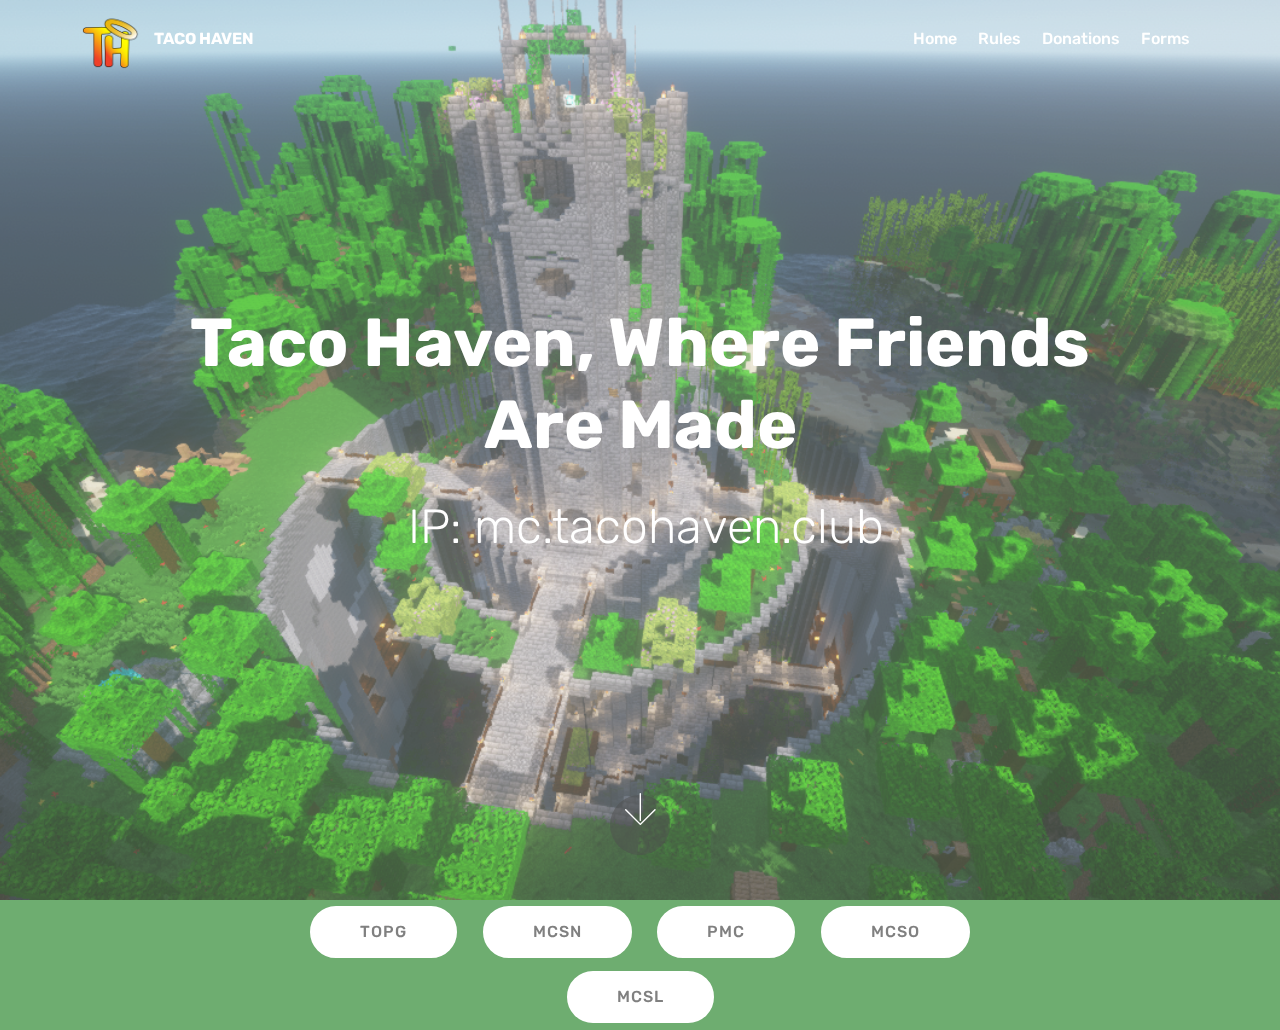
==== commit 2cd35383: "Update index.html" ====
--- a/index.html
+++ b/index.html
@@ -48,8 +48,8 @@
         <div class="collapse navbar-collapse" id="navbarSupportedContent">
             <ul class="navbar-nav nav-dropdown nav-right" data-app-modern-menu="true"><li class="nav-item">
                     <a class="nav-link link text-primary display-4" href="./">Home</a>
-                </li><li class="nav-item"><a class="nav-link link text-primary display-4" href="Rules.html">Rules</a></li><li class="nav-item"><a class="nav-link link text-primary display-4" href="Donations.html">Donations</a></li>
-                <li class="nav-item"><a class="nav-link link text-primary display-4" href="Forms.html">Forms</a></li></ul>
+                </li><li class="nav-item"><a class="nav-link link text-primary display-4" href="./Rules">Rules</a></li><li class="nav-item"><a class="nav-link link text-primary display-4" href="./Donations">Donations</a></li>
+                <li class="nav-item"><a class="nav-link link text-primary display-4" href="./Forms">Forms</a></li></ul>
             
         </div>
     </nav>
@@ -57,6 +57,7 @@
 
 <section class="engine"><a href="https://mobirise.me/j">website templates</a></section><section class="cid-sbG0SzFlGH mbr-fullscreen mbr-parallax-background" id="header2-1">
 
+    <div class="mbr-overlay" style="opacity: 0.2; background-color: rgb(255, 255, 255);"></div>
     
 
     
--- a/assets/mobirise/css/mbr-additional.css
+++ b/assets/mobirise/css/mbr-additional.css
@@ -2167,7 +2167,7 @@
   color: #cccccc !important;
 }
 .cid-sbG0SzFlGH {
-  background-image: url("../../../assets/images/ihfgqk2fuby69nwrbmbtqx.png-1280x720.png");
+  background-image: url("../../../assets/images/ree4567.png-1280x720.png");
 }
 .cid-sbG0SzFlGH H1 {
   text-align: center;
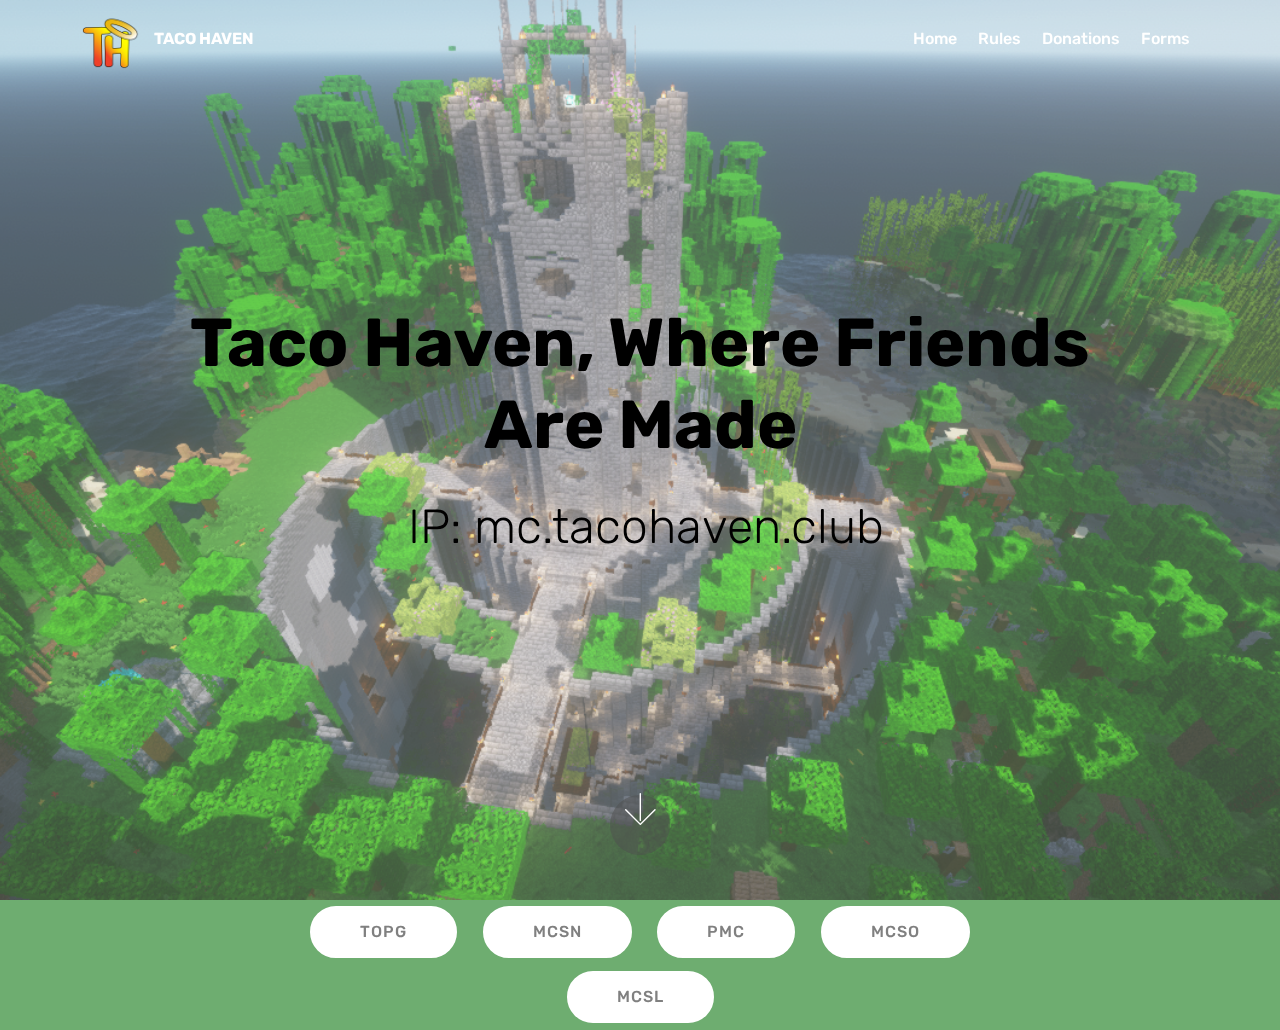
==== commit 1488703f: "Update index.html" ====
--- a/index.html
+++ b/index.html
@@ -64,7 +64,7 @@
 
     <div class="container align-center">
         <div class="row justify-content-md-center">
-            <div class="mbr-white col-md-10">
+            <div class="mbr-black col-md-10">
                 <h1 class="mbr-section-title mbr-bold pb-3 mbr-fonts-style display-1">Taco Haven, Where Friends Are Made</h1>
                 
                 <p class="mbr-text pb-3 mbr-fonts-style display-2">&nbsp;IP: mc.tacohaven.club</p>
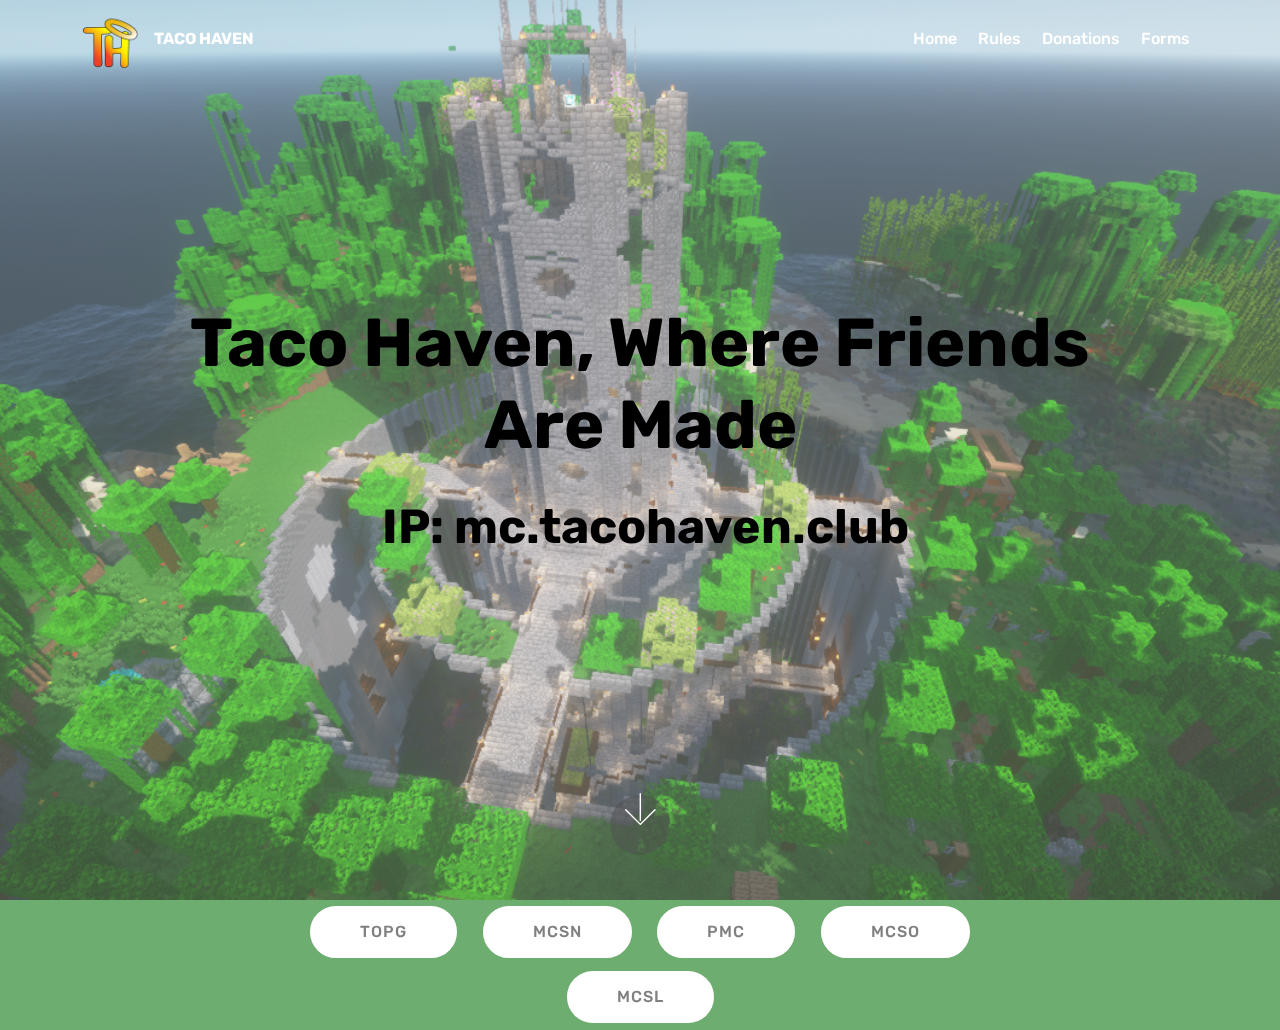
==== commit df5ac0e9: "Update index.html" ====
--- a/index.html
+++ b/index.html
@@ -67,7 +67,7 @@
             <div class="mbr-black col-md-10">
                 <h1 class="mbr-section-title mbr-bold pb-3 mbr-fonts-style display-1">Taco Haven, Where Friends Are Made</h1>
                 
-                <p class="mbr-text pb-3 mbr-fonts-style display-2">&nbsp;IP: mc.tacohaven.club</p>
+                <p class="mbr-text mbr-bold pb-3 mbr-fonts-style display-2">&nbsp;IP: mc.tacohaven.club</p>
                 
             </div>
         </div>
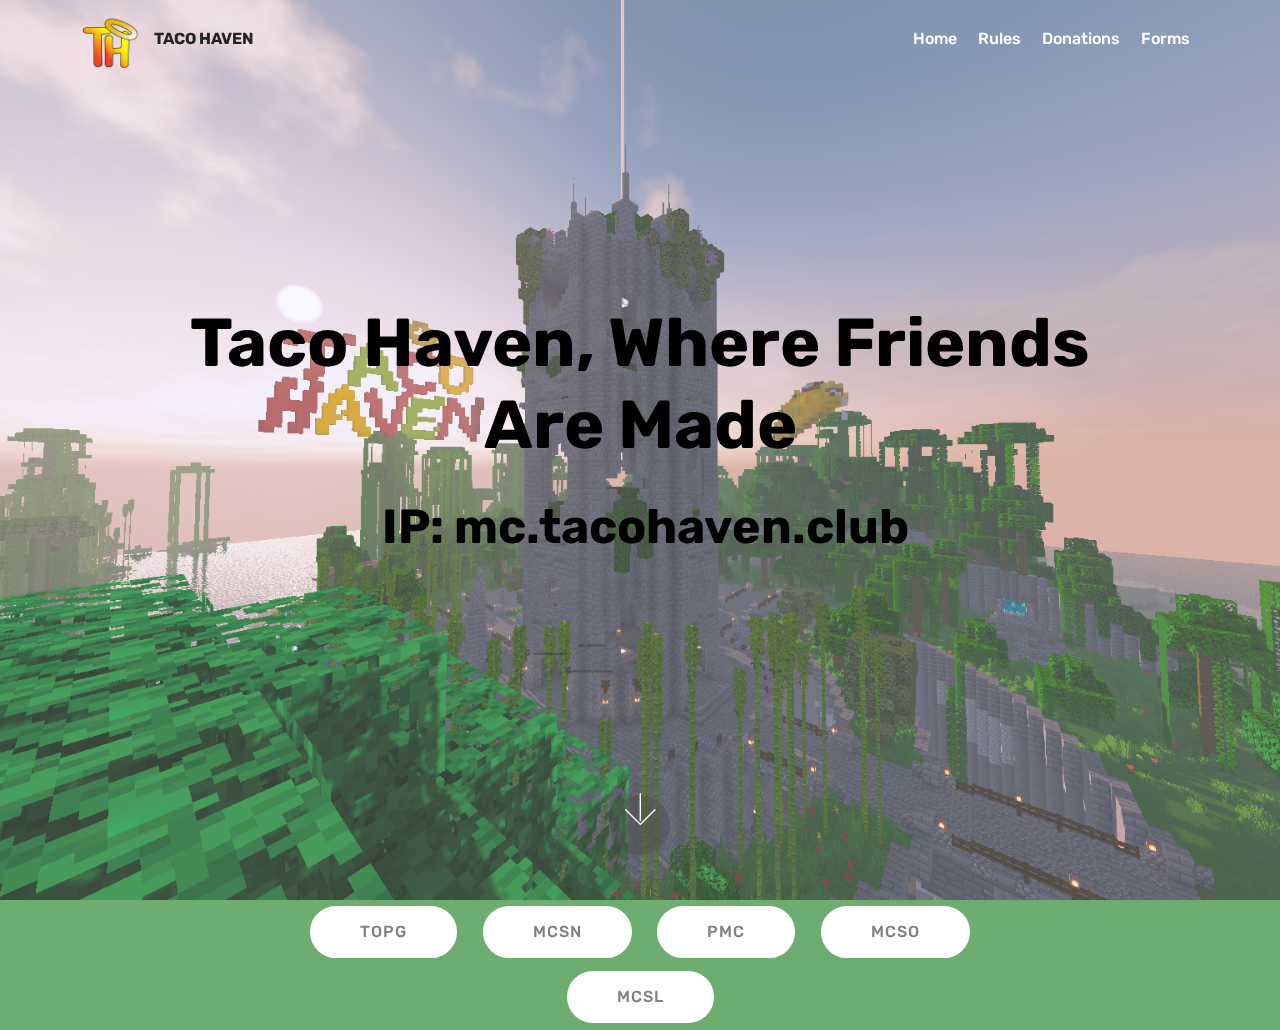
==== commit 36f21a2a: "Update index.html" ====
--- a/index.html
+++ b/index.html
@@ -42,7 +42,7 @@
                         <img src="assets/images/logo.png-1-122x122.png" alt="Mobirise" title="" style="height: 3.8rem;">
                     </a>
                 </span>
-                <span class="navbar-caption-wrap"><a class="navbar-caption text-white display-4" href="./">TACO HAVEN</a></span>
+                <span class="navbar-caption-wrap"><a class="navbar-caption text-gray display-4" href="./">TACO HAVEN</a></span>
             </div>
         </div>
         <div class="collapse navbar-collapse" id="navbarSupportedContent">
--- a/assets/mobirise/css/mbr-additional.css
+++ b/assets/mobirise/css/mbr-additional.css
@@ -2167,7 +2167,7 @@
   color: #cccccc !important;
 }
 .cid-sbG0SzFlGH {
-  background-image: url("../../../assets/images/ree4567.png-1280x720.png");
+  background-image: url("../../../assets/images/2022-05-15_15.58.40.png");
 }
 .cid-sbG0SzFlGH H1 {
   text-align: center;
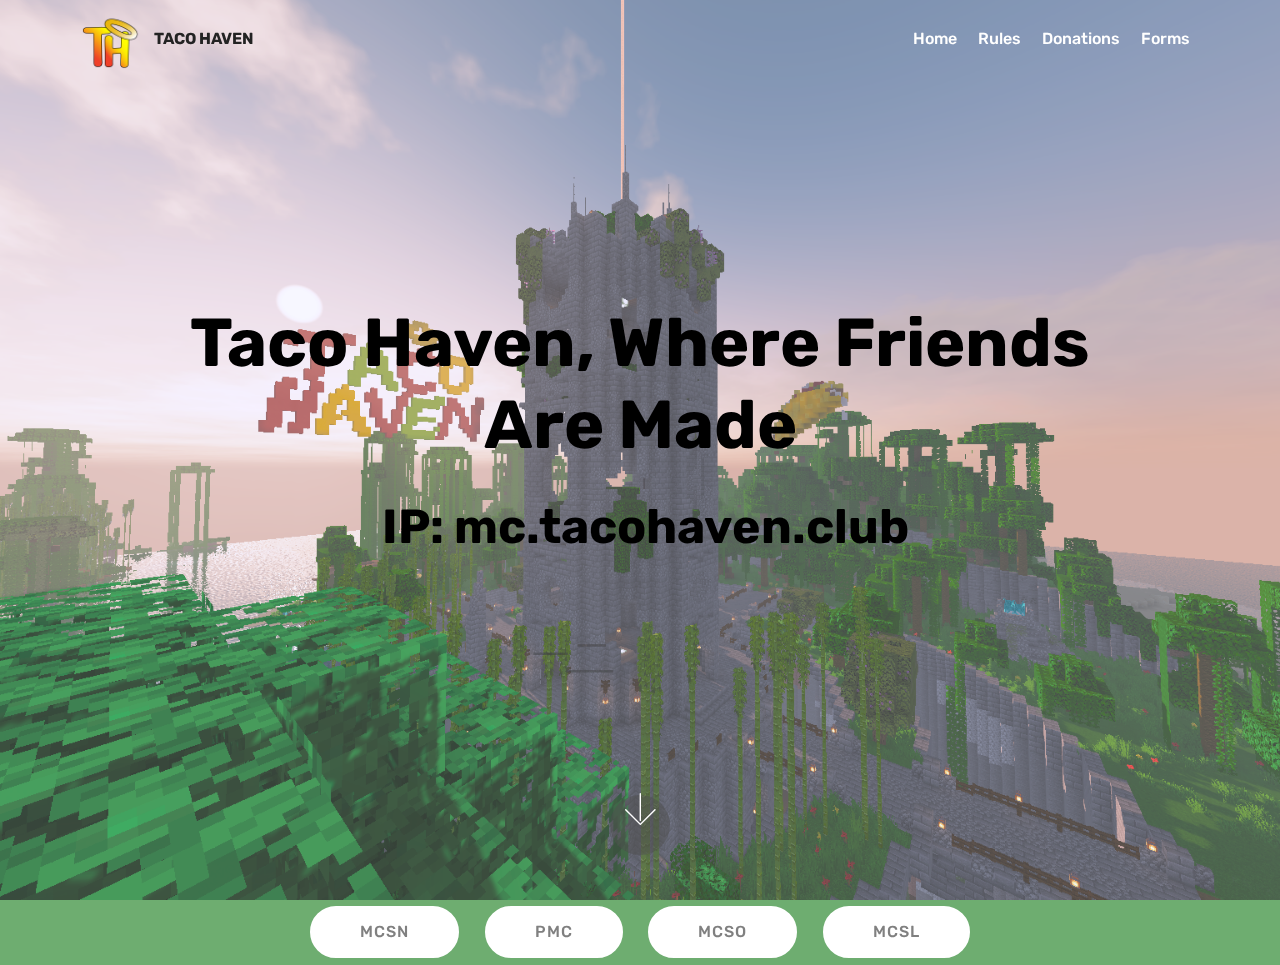
==== commit fed138b1: "Update index.html" ====
--- a/index.html
+++ b/index.html
@@ -86,7 +86,7 @@
     <div class="container">
         <div class="media-container-row title">
             <div class="col-12 col-md-8">
-                <div class="mbr-section-btn align-center"><a class="btn btn-primary display-4" href="https://bit.ly/tacovote1" target="_blank">TOPG</a> <a class="btn btn-primary display-4" href="https://bit.ly/tacovote4" target="_blank">MCSN</a> <a class="btn btn-primary display-4" href="https://bit.ly/tacovote3" target="_blank">PMC</a> <a class="btn btn-primary display-4" href="https://bit.ly/tacovote2" target="_blank">MCSO</a> <a class="btn btn-primary display-4" href="https://bit.ly/tacovote5" target="_blank">MCSL</a></div>
+                <div class="mbr-section-btn align-center"><a class="btn btn-primary display-4" href="https://bit.ly/tacovote4" target="_blank">MCSN</a> <a class="btn btn-primary display-4" href="https://bit.ly/tacovote3" target="_blank">PMC</a> <a class="btn btn-primary display-4" href="https://bit.ly/tacovote2" target="_blank">MCSO</a> <a class="btn btn-primary display-4" href="https://bit.ly/tacovote5" target="_blank">MCSL</a></div>
             </div>
         </div>
     </div>
--- a/assets/mobirise/css/mbr-additional.css
+++ b/assets/mobirise/css/mbr-additional.css
@@ -128,6 +128,19 @@
   padding: 1.2rem 3.2rem;
   border-radius: 3px;
 }
+.btn-cus{
+  font-weight: 500;
+  letter-spacing: 1px;
+  background-color: darkgray;
+  width: 130px;
+  height: 50px;
+  border-radius: 17px;
+  -webkit-transition: all 0.3s ease-in-out;
+  -moz-transition: all 0.3s ease-in-out;
+  transition: all 0.3s ease-in-out;
+  padding: 0.6rem 1.5rem;
+}
+
 .bg-primary {
   background-color: #ffffff !important;
 }
@@ -149,6 +162,8 @@
   border-color: #ffffff !important;
   color: #808080 !important;
 }
+
+
 .btn-primary:hover,
 .btn-primary:focus,
 .btn-primary.focus,
@@ -159,6 +174,21 @@
 }
 .btn-primary.disabled,
 .btn-primary:disabled {
+  color: #808080 !important;
+  background-color: #d9d9d9 !important;
+  border-color: #d9d9d9 !important;
+}
+.btn-alt,
+.btn-alt:active {
+  background-color: #808080 !important;
+  border-color: #ffffff !important;
+  color: #ffffff !important;
+}
+
+.btn-alt:hover,
+.btn-alt:focus,
+.btn-alt.focus,
+.btn-alt.active {
   color: #808080 !important;
   background-color: #d9d9d9 !important;
   border-color: #d9d9d9 !important;
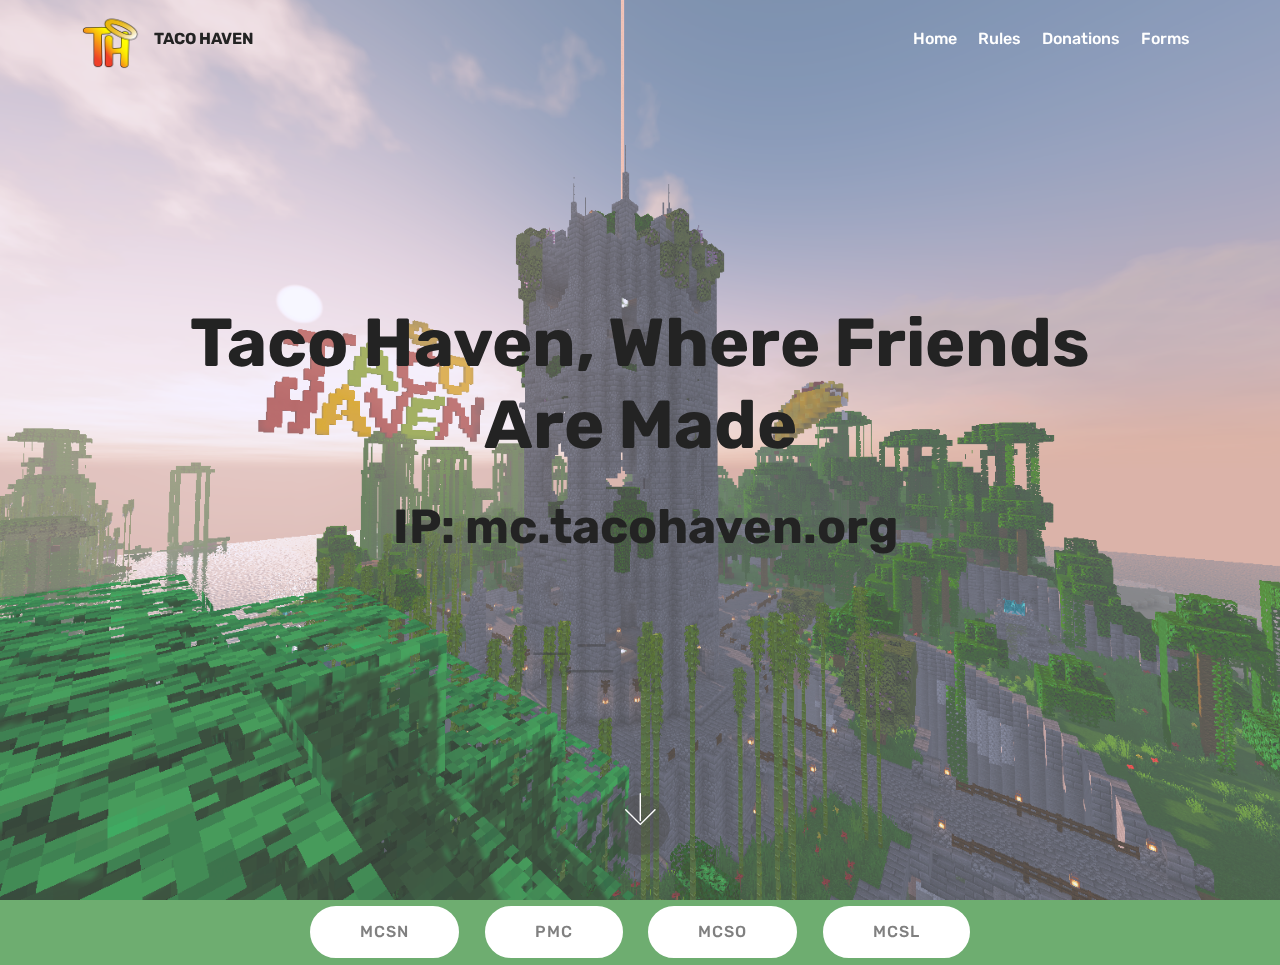
==== commit 4a9acb56: "Update index.html" ====
--- a/index.html
+++ b/index.html
@@ -64,10 +64,10 @@
 
     <div class="container align-center">
         <div class="row justify-content-md-center">
-            <div class="mbr-black col-md-10">
+            <div class="mbr-gray col-md-10">
                 <h1 class="mbr-section-title mbr-bold pb-3 mbr-fonts-style display-1">Taco Haven, Where Friends Are Made</h1>
                 
-                <p class="mbr-text mbr-bold pb-3 mbr-fonts-style display-2">&nbsp;IP: mc.tacohaven.club</p>
+                <p class="mbr-text mbr-bold pb-3 mbr-fonts-style display-2">&nbsp;IP: mc.tacohaven.org</p>
                 
             </div>
         </div>
